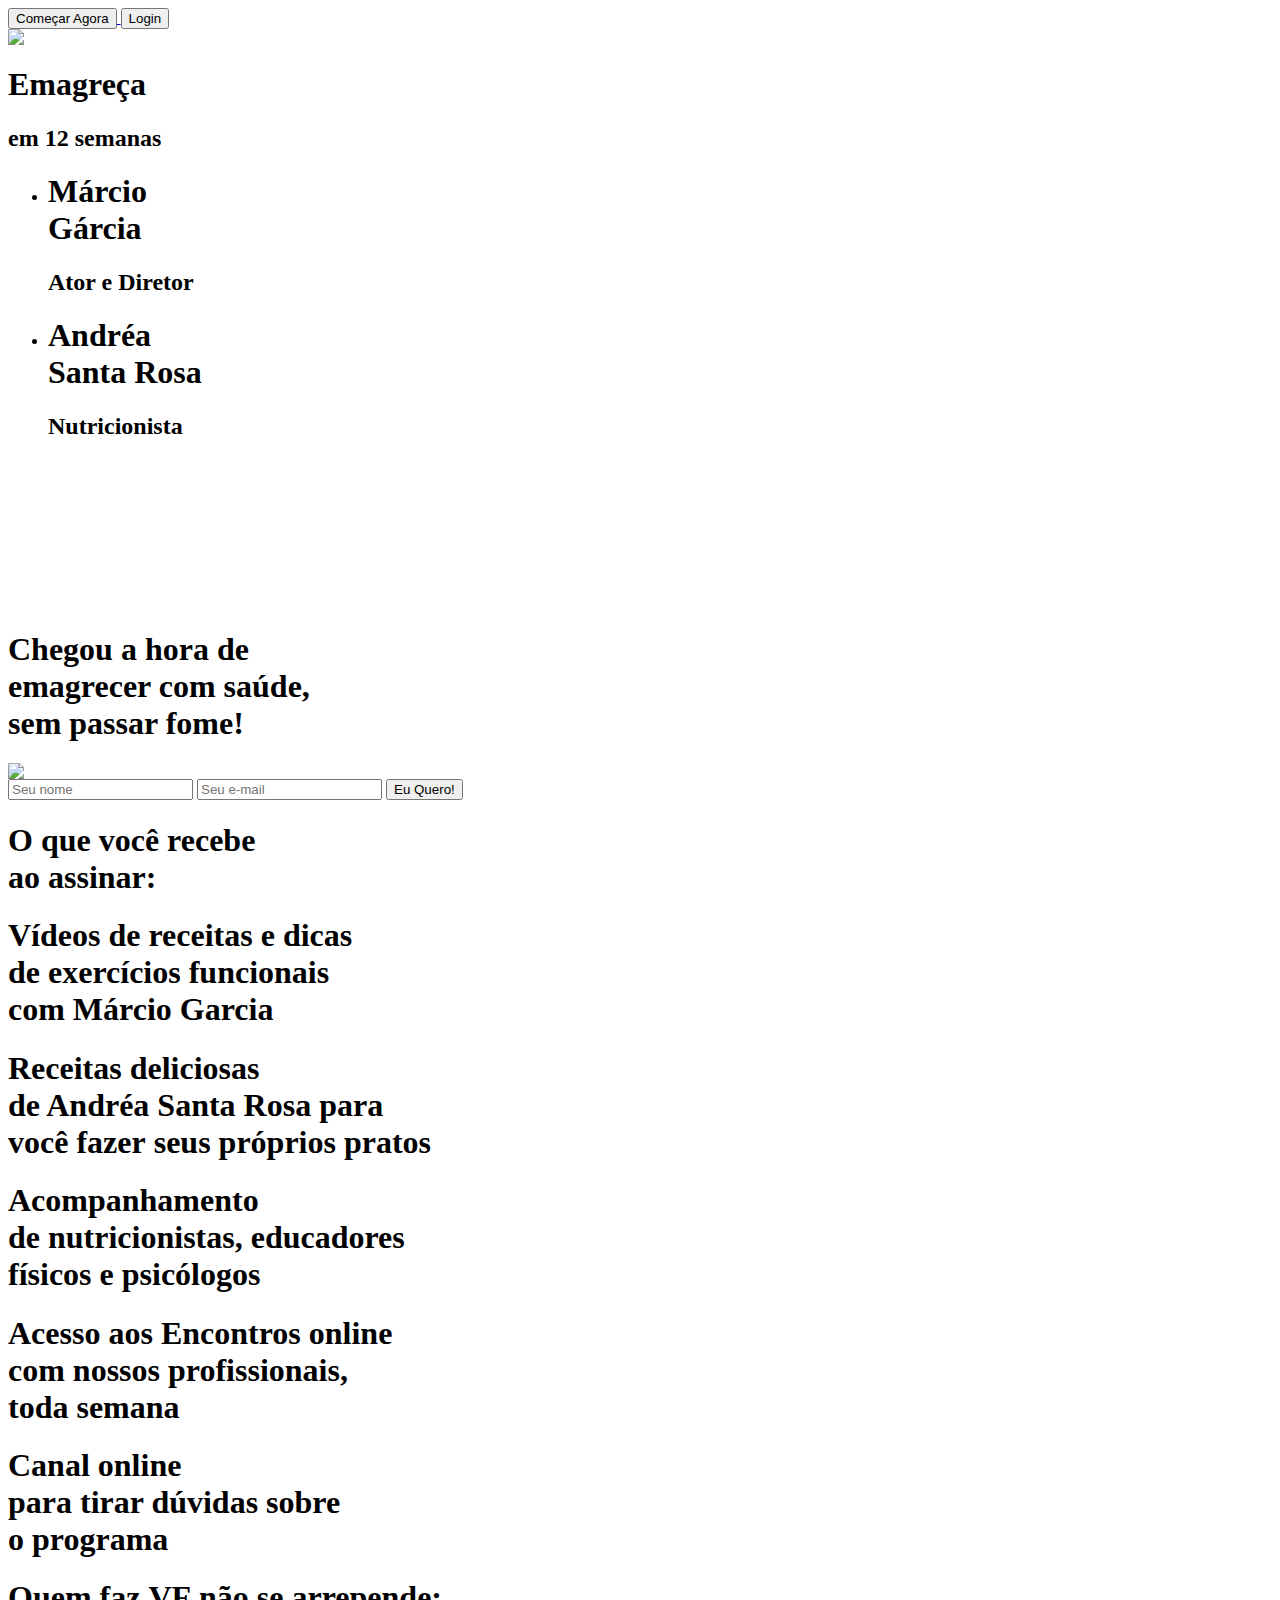
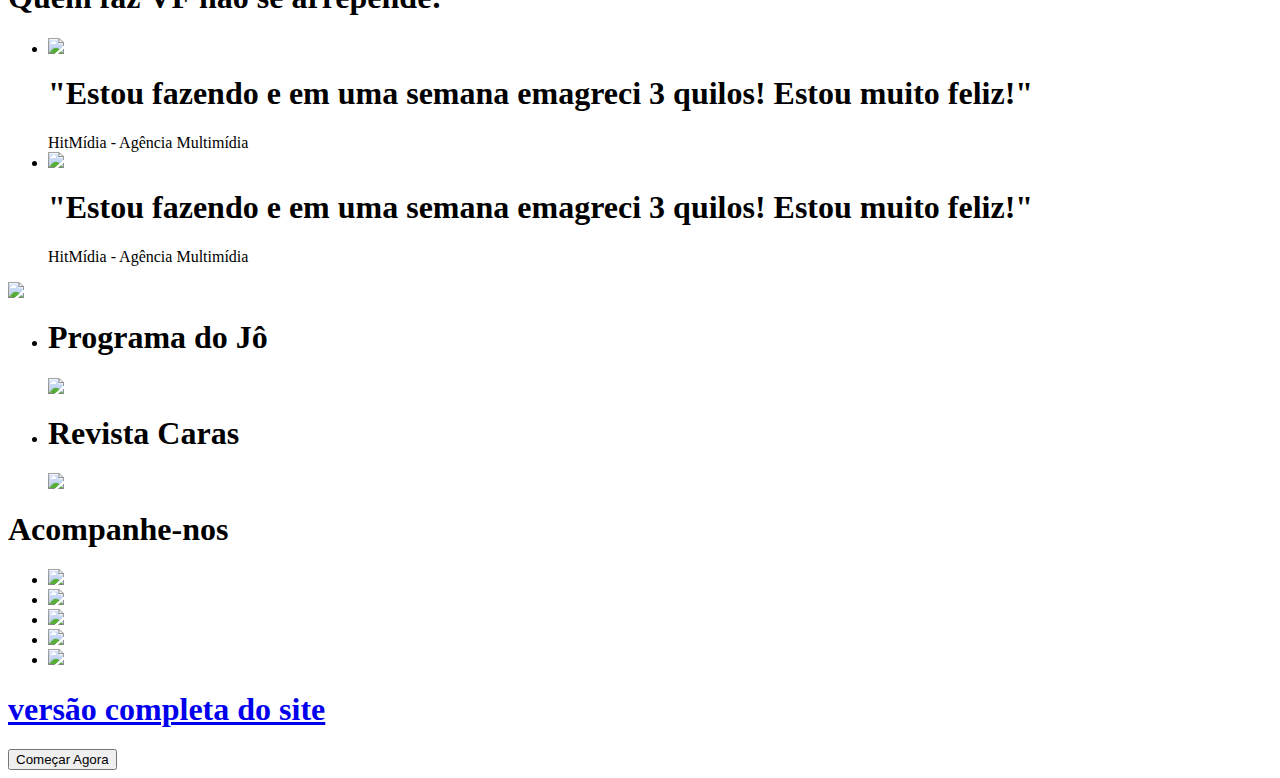
==== index.html @ 1681ebe7 "Add files via upload" ====
<html>
	
	<head>
		
		<!-- ===== start main infos ===== -->
			<title>Vida Funcional - Com Márcio Garcia & Andréa Santa Rosa</title>
			<meta lang="pt-BR" />
			<meta charset="utf-8" />
			<meta name="viewport" content="width=device-width, initial-scale=1.0">
		<!-- ===== end main infos ===== -->
		
		<!-- ===== start favicon ===== -->
			<link rel="shortcut icon" href="imgs/favicon.ico" type="image/x-icon">
			<link rel="icon" href="imgs/favicon.ico" type="image/x-icon">
		<!-- ===== end favicon ===== -->
		
		<!-- ===== start google font api ===== -->
			<link href='http://fonts.googleapis.com/css?family=Open+Sans:300,700,800,400,600' rel='stylesheet' type='text/css'>
		<!-- ===== end google font api ===== -->
		
		<!-- ===== start stylesheet's lib ===== -->
			<link rel="stylesheet" type="text/css" href="css/stylesheet.css" />
			<link rel="stylesheet" type="text/css" href="css/stylesheet-responsive.css" />
			
			<!-- ===== start bootstrap ===== -->
				<link rel="stylesheet" type="text/css" href="css/bs3/bootstrap.css" />
				<link rel="stylesheet" type="text/css" href="css/bs3/bootstrap-theme.css" />
			<!-- ===== end bootstrap ===== -->
			
			<!-- ===== start fancyBox ===== -->
				<link rel="stylesheet" type="text/css" href="css/fancyBox/jquery.fancybox.css" />
			<!-- ===== end fancyBox ===== -->
			
			<!-- ===== start owl-carousel ===== -->
				<link rel="stylesheet" type="text/css" href="css/owl-carousel/owl.carousel.css" />
				<link rel="stylesheet" type="text/css" href="css/owl-carousel/owl.theme.css" />
				<link rel="stylesheet" type="text/css" href="css/owl-carousel/owl.transitions.css" />
			<!-- ===== end owl-carousel ===== -->
		<!-- ===== end stylesheet's lib ===== -->
		
		<!-- ===== start fallback for css3 media queries ===== -->
			<!--[if lt IE 9]>
				<script src="js/css3-mediaqueries.min.js"></script>
			<![endif]-->
		<!-- ===== end fallback for css3 media queries ===== -->
		
	</head>
	
	<body>
		
		<div id="fb-root"></div>
		<script>
			(function(d, s, id) {
			var js, fjs = d.getElementsByTagName(s)[0];
			if (d.getElementById(id)) return;
			js = d.createElement(s); js.id = id;
			js.src = "//connect.facebook.net/pt_BR/sdk.js#xfbml=1&version=v2.0";
			fjs.parentNode.insertBefore(js, fjs);
			}(document, 'script', 'facebook-jssdk'));
		</script>
		
		<!-- ===== start wrapper ===== -->
			<div class="wrapper">
				<!-- ===== start container ===== -->
					<div class="container">
						
						<!-- ===== start index ===== -->
							<div class="index">
								
								<!-- ===== start header ===== -->
									<header>
										
										<section class="top">
											<a href="assine-agora.html" class="signup">
												<button class="btn-left float-L">Começar Agora</button>
											</a>
											
											<a href="login.html" class="login">
												<button class="btn-right float-R">Login</button>
											</a>
											<div class="clearfix"></div>
										</section>
										
										<section class="bottom">
											<a href="#" target="_blank" class="logo">
												<img src="imgs/logo.png" />
											</a>
											<div class="clearfix"></div>
										</section>
										
										<div class="clearfix"></div>
									</header>
								<!-- ===== end header ===== -->
									
									<!-- ==================== ==================== -->
									
								<!-- ===== start intro ===== -->
									<section id="intro">
										
										<div id="top">
											<header>
												<h1>Emagreça</h1>
												<h2>em <strong>12</strong> semanas</h2>
											</header>
											
											<ul id="btns">
												<li id="btn-left">
													<h1>Márcio <br /> Gárcia</h1>
													<h2>Ator e Diretor</h2>
												</li>
												
												<li id="btn-right">
													<h1>Andréa <br /> Santa Rosa</h1>
													<h2>Nutricionista</h2>
												</li>
											</ul>
											<div class="clearfix"></div>
										</div>
										
										<div class="video-wrapper">
											<div class="clearfix"></div>
										</div>
										
										<div id="video">
											<div class='embed-container'>
												<iframe src='http://www.youtube.com/embed/w8YDofO5ee0' frameborder='0' allowfullscreen></iframe>
											</div>
											
											<!-- =====
												<iframe width="591px" height="329px" src="//www.youtube.com/embed/w8YDofO5ee0?&autoplay=0&showinfo=0&controls=0" frameborder="0" allowfullscreen></iframe>
											===== -->
											
											<h1>Chegou a hora de <br />
											<strong>emagrecer com saúde,</strong> <br />
											sem passar fome!</h1>
											<div class="clearfix"></div>
										</div>
										
										<div class="clearfix"></div>
									</section>
								<!-- ===== end intro ===== -->
									
									<!-- ==================== ==================== -->
									
								<!-- ===== start newsletter ===== -->
									<div id="newsletter-wrapper">
										<section id="newsletter">
											
											<div id="ebook">
												<img src="imgs/ebook-top-bg.png" />
												<div class="clearfix"></div>
											</div>
											
											<div id="signup">
												<form name="ebook" method="post" action="#">
													<input type="name" name="nome" id="a1" placeholder="Seu nome" required></input>
													<input type="email" name="email" id="a2" placeholder="Seu e-mail" required></input>
													
													<button type="send">Eu Quero!</button>
												</form>
												<div class="clearfix"></div>
											</div>
											
											<div class="clearfix"></div>
										</section>
										<div class="clearfix"></div>
									</div>
								<!-- ===== end newsletter ===== -->
									
									<!-- ==================== ==================== -->
									
								<!-- ===== start hints ===== -->
									<div id="hints-wrapper">
										<section id="hints">
											
											<header>
												<h1>
													O que você recebe <br />
													<strong>ao assinar:</strong>
												</h1>
												<div class="clearfix"></div>
											</header>
											
											<div id="tips-wrapper">
												<div id="tips">
													<h1>
														<strong>Vídeos de receitas e dicas</strong> <br />
														de exercícios funcionais <br />
														com Márcio Garcia
													</h1>
													<div class="clearfix"></div>
												</div>
												<div class="clearfix"></div>
											</div>
											
											<div id="food-wrapper">
												<div id="food">
													<h1>
														<strong>Receitas deliciosas</strong> <br />
														de Andréa Santa Rosa para <br />
														<strong>você fazer</strong> seus próprios pratos
													</h1>
													<div class="clearfix"></div>
												</div>
												<div class="clearfix"></div>
											</div>
											
											<div id="doctors-wrapper">
												<div id="doctors">
													<h1>
														<strong>Acompanhamento</strong> <br />
														de nutricionistas, educadores <br />
														físicos e psicólogos
													</h1>
													<div class="clearfix"></div>
												</div>
												<div class="clearfix"></div>
											</div>
											
											<div id="meetings-wrapper">
												<div id="meetings">
													<h1>
														<strong>Acesso aos Encontros online</strong> <br />
														com nossos profissionais, <br />
														toda semana
													</h1>
													<div class="clearfix"></div>
												</div>
												<div class="clearfix"></div>
											</div>
											
											<div id="channel-wrapper">
												<div id="channel">
													<h1>
														<strong>Canal online</strong> <br />
														para tirar dúvidas sobre <br />
														o programa
													</h1>
													<div class="clearfix"></div>
												</div>
												<div class="clearfix"></div>
											</div>
											
											<div id="footer-wrapper">
												<footer>
													<div class="clearfix"></div>
												</footer>
												<div class="clearfix"></div>
											</div>
											
											<div class="clearfix"></div>
										</section>
										<div class="clearfix"></div>
									</div>
								<!-- ===== end hints ===== -->
									
									<!-- ==================== ==================== -->
									
								<!-- ===== start media ===== -->
									<div id="testimonials-wrapper">
										<section id="testimonials">
											
											<div class="title">
												<h1>Quem faz <strong>VF</strong> não se arrepende:</h1>
												<div class="clearfix"></div>
											</div>
											
											<ul class="votes owl-carousel owl-theme">
												<li>
													<div class="thumb">
														<img src="imgs/testimonials-thumb-img-example.jpg" />
														<div class="clearfix"></div>
													</div>
													
													<div class="text">
														<h1>"Estou fazendo e em uma semana emagreci 3 quilos! Estou muito feliz!"</h1>
														<div class="clearfix"></div>
													</div>
													
													<div class="author">
														<span>HitMídia - Agência Multimídia</span>
														<div class="clearfix"></div>
													</div>
												</li>
												
												<li>
													<div class="thumb">
														<img src="imgs/testimonials-thumb-img-example.jpg" />
														<div class="clearfix"></div>
													</div>
													
													<div class="text">
														<h1>"Estou fazendo e em uma semana emagreci 3 quilos! Estou muito feliz!"</h1>
														<div class="clearfix"></div>
													</div>
													
													<div class="author">
														<span>HitMídia - Agência Multimídia</span>
														<div class="clearfix"></div>
													</div>
												</li>
											</ul>
											
											<div class="clearfix"></div>
										</section>
										<div class="clearfix"></div>
									</div>
								<!-- ===== end media ===== -->
									
									<!-- ==================== ==================== -->
									
								<!-- ===== start media ===== -->
									<div id="media-wrapper">
										<section id="media">
											
											<header>
												<img src="imgs/media-logo.png" />
												<div class="clearfix"></div>
											</header>
											
											<ul class="content">
												<li>
													<h1>
														Programa
														<strong>do Jô</strong>
													</h1>
													<img src="imgs/media-content-jo.png" />
												</li>
												
												<li>
													<h1>
														Revista
														<strong>Caras</strong>
													</h1>
													<img src="imgs/media-content-caras.png" />
												</li>
												<div class="clearfix"></div>
											</ul>
											
											<div class="clearfix"></div>
										</section>
										<div class="clearfix"></div>
									</div>
								<!-- ===== end media ===== -->
									
									<!-- ==================== ==================== -->
									
								<!-- ===== start social networks ===== -->
									<div id="social-wrapper">
										<section id="social">
											
											<header>
												<h1>Acompanhe-nos</h1>
												
												<ul>
													<li>
														<a href="#">
															<img src="imgs/social-networks-fb.png" />
														</a>
													</li>
													
													<li>
														<a href="#">
															<img src="imgs/social-networks-gplus.png" />
														</a>
													</li>
													
													<li>
														<a href="#">
															<img src="imgs/social-networks-inst.png" />
														</a>
													</li>
													
													<li>
														<a href="#">
															<img src="imgs/social-networks-tt.png" />
														</a>
													</li>
													
													<li>
														<a href="#">
															<img src="imgs/social-networks-yt.png" />
														</a>
													</li>
												</ul>
												<div class="clearfix"></div>
											</header>
											
											<div class="content">
												<div id="facebook-box-wrapper">
													<div id="facebook-box">
														<div class="fb-like-box" data-href="https://www.facebook.com/vidafuncionaloficial" data-width="496px" data-height="200px" data-colorscheme="light" data-show-faces="true" data-header="false" data-stream="false" data-show-border="false"></div>
													</div>
													<div class="clearfix"></div>
												</div>
												
												<h1>
													<a href="#">versão completa do site</a>
												</h1>
												<div class="clearfix"></div>
											</div>
											
											<div class="clearfix"></div>
										</section>
										<div class="clearfix"></div>
									</div>
								<!-- ===== end social networks ===== -->
									
									<!-- ==================== ==================== -->
									
								<!-- ===== start footer ===== -->
									<div class="footer-wrapper">
										<footer>
											<button href="assine-agora.html" class="signup">Começar Agora</button>
											<div class="clearfix"></div>
										</footer>
										<div class="clearfix"></div>
									</div>
								<!-- ===== end footer ===== -->
								
								<div class="clearfix"></div>
							</div>
						<!-- ===== end index ===== -->
						
						<div class="clearfix"></div>
					</div>
				<!-- ===== end container ===== -->
				<div class="clearfix"></div>
			</div>
		<!-- ===== end wrapper ===== -->
		
		<!-- ===== start javascript lib ===== -->
			
			<!-- ===== start jquery lib ===== -->
				<script type="text/javascript" src="js/jquery-1.11.1.min.js"></script>
			<!-- ===== end jquery lib ===== -->
			
			<!-- ===== start bootstrap ===== -->
				<script type="text/javascript" src="js/bs3/bootstrap.js"></script>
				<script type="text/javascript" src="js/bs3/npm.js"></script>
			<!-- ===== end bootstrap ===== -->
			
			<!-- ===== start fittext ===== -->
				<script type="text/javascript" src="js/jquery.fittext.js"></script>
				<script type="text/javascript" src="js/jquery.fitfont.js"></script>
			<!-- ===== end fittext ===== -->
			
			<!-- ===== start fancyBox ===== -->
				<script type="text/javascript" src="js/fancyBox/jquery.fancybox.pack.js"></script>
				<script type="text/javascript" src="js/fancyBox/jquery.fancybox.calling.js"></script>
			<!-- ===== end fancyBox ===== -->
			
			<!-- ===== start owl-carousel lib ===== -->
				<script type="text/javascript" src="js/owl-carousel/owl.carousel.js"></script>
				<script type="text/javascript" src="js/owl-carousel/owl.carousel.myconfig.js"></script>
			<!-- ===== end owl-carousel lib ===== -->
			
		<!-- ===== end javascript lib ===== -->
		
	</body>
	
</html>
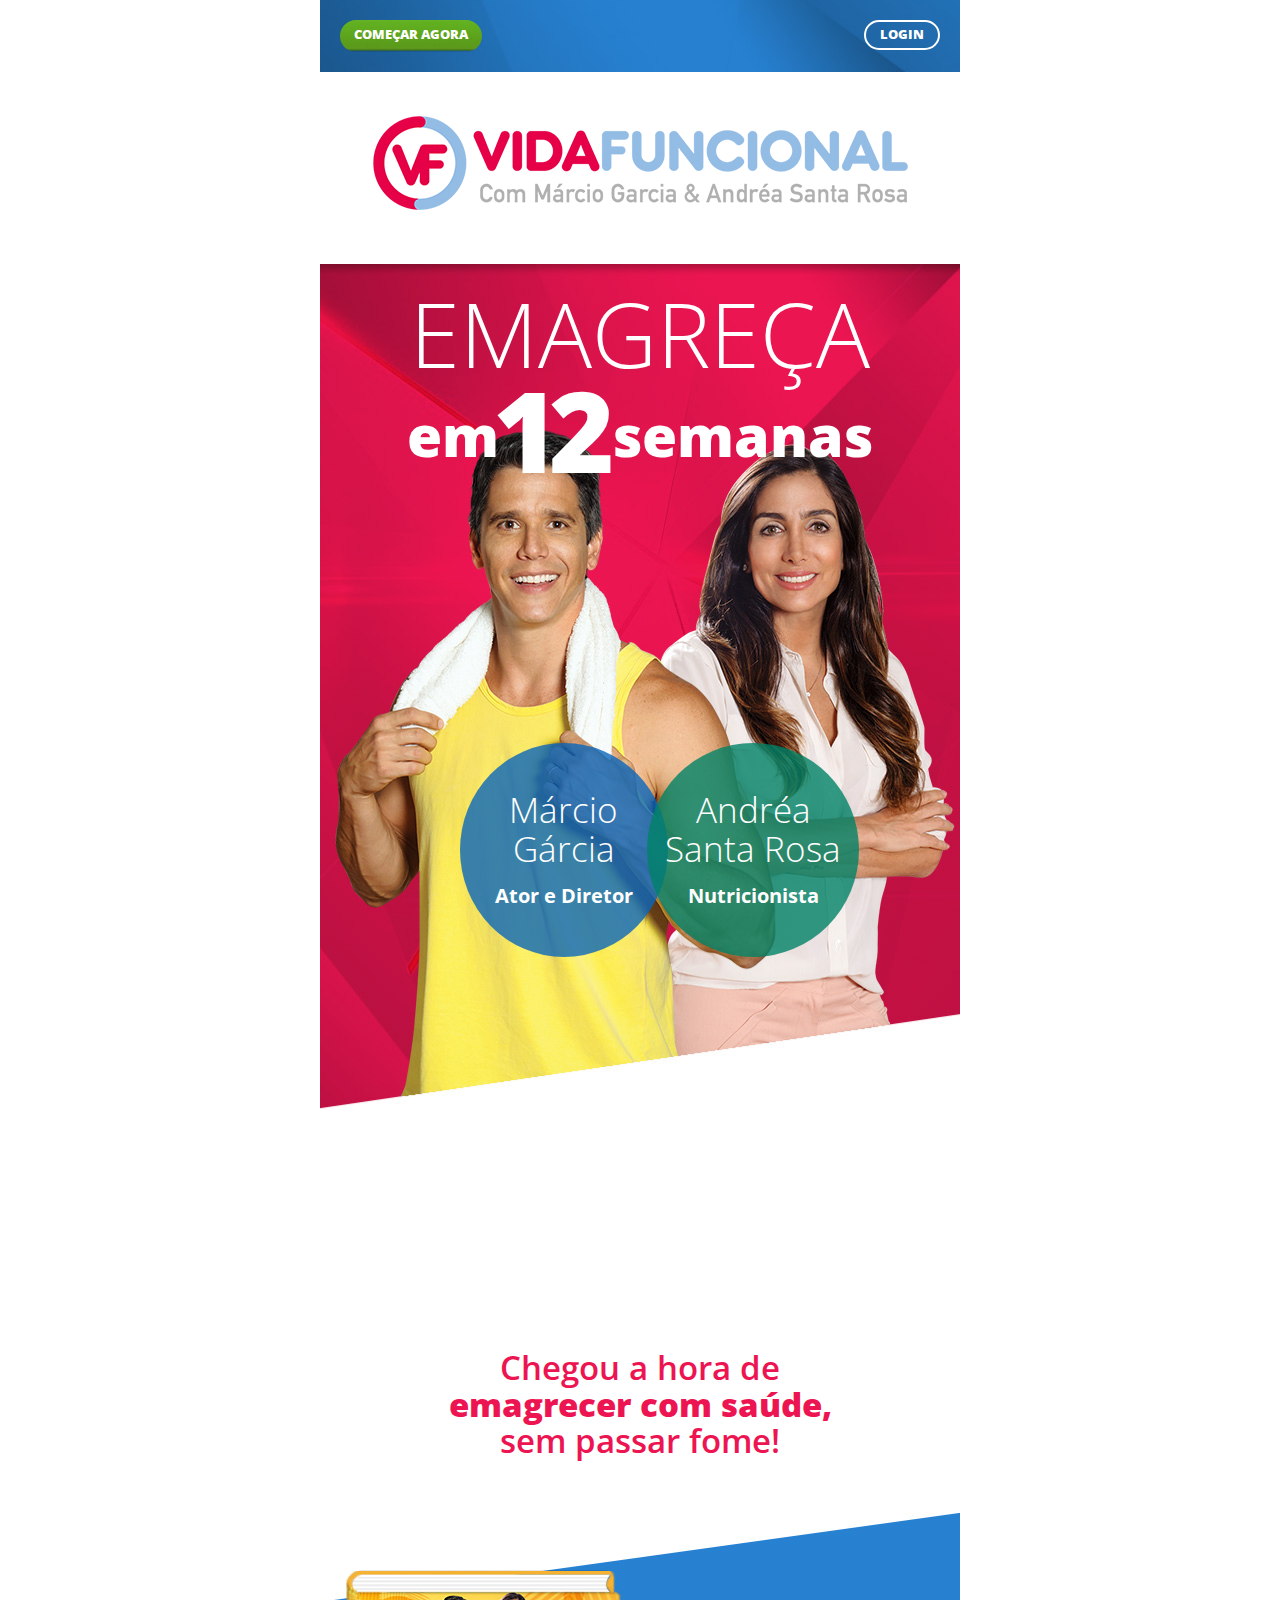
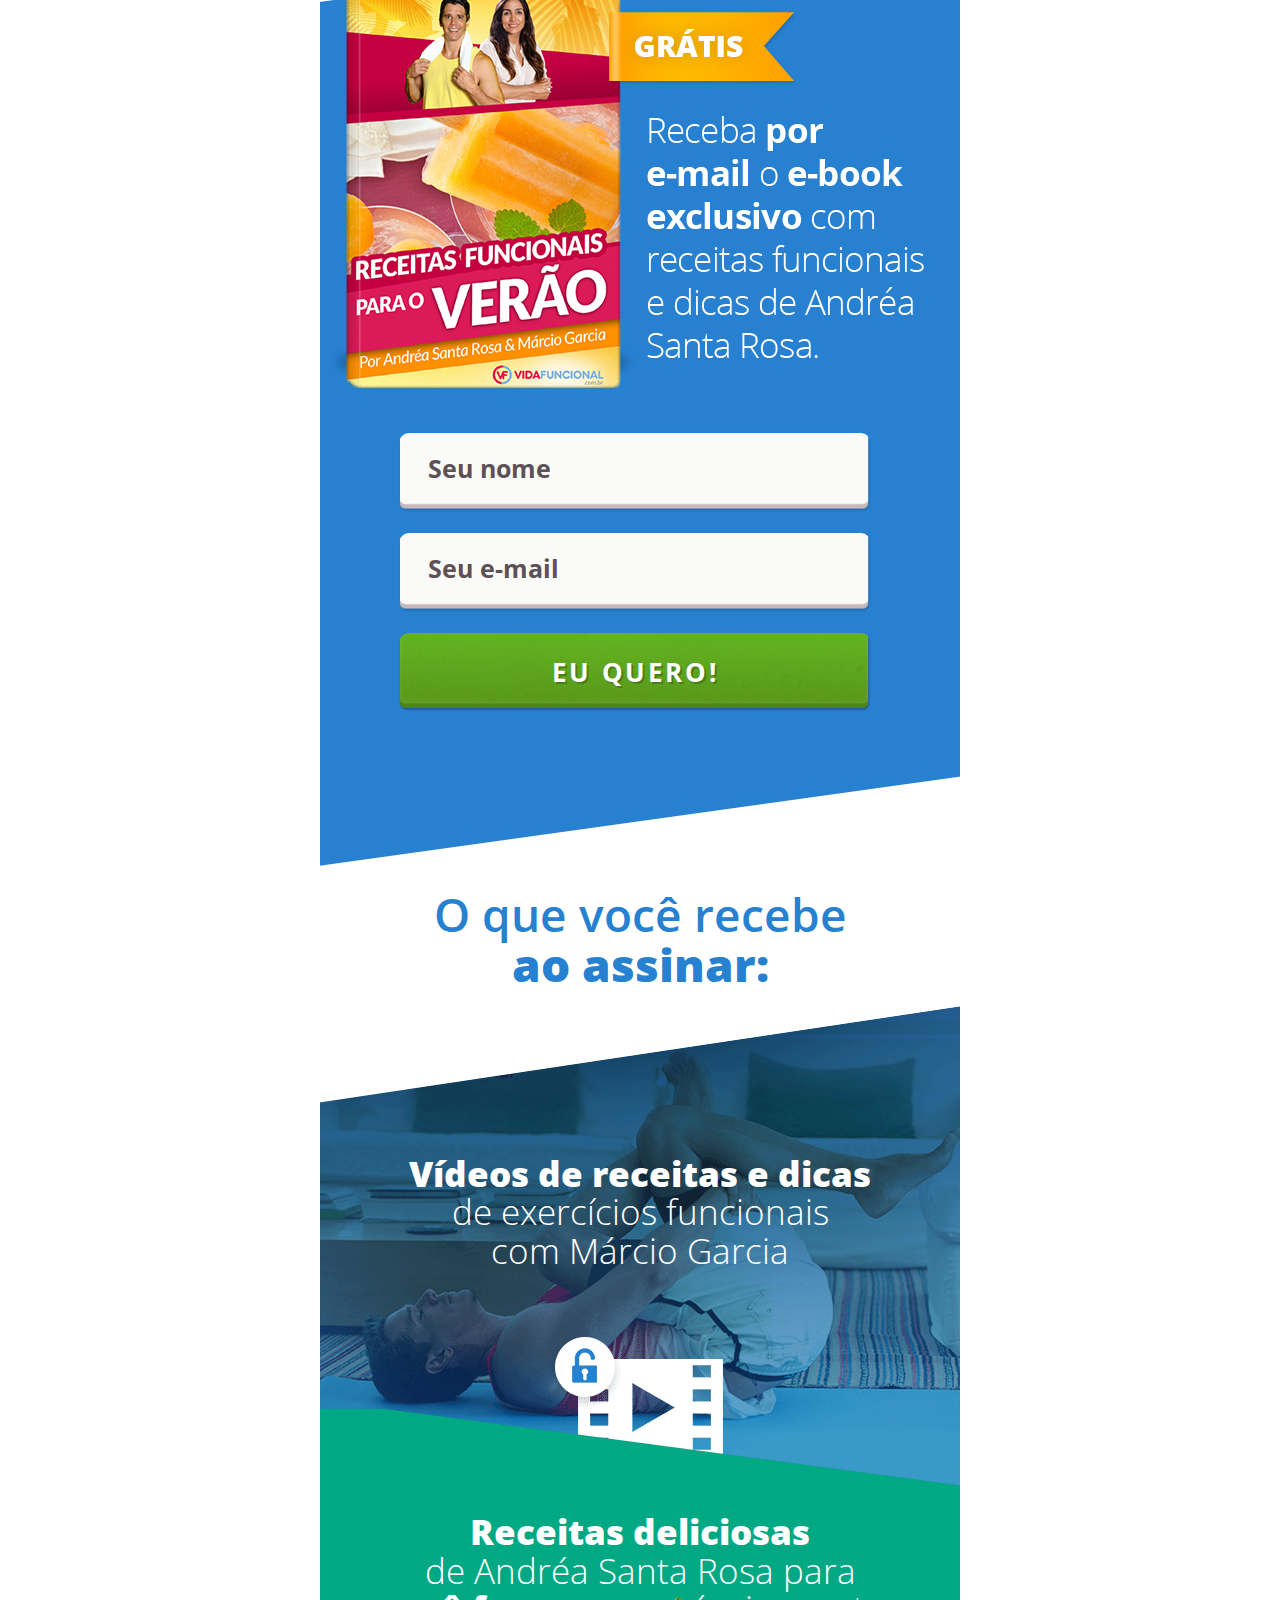
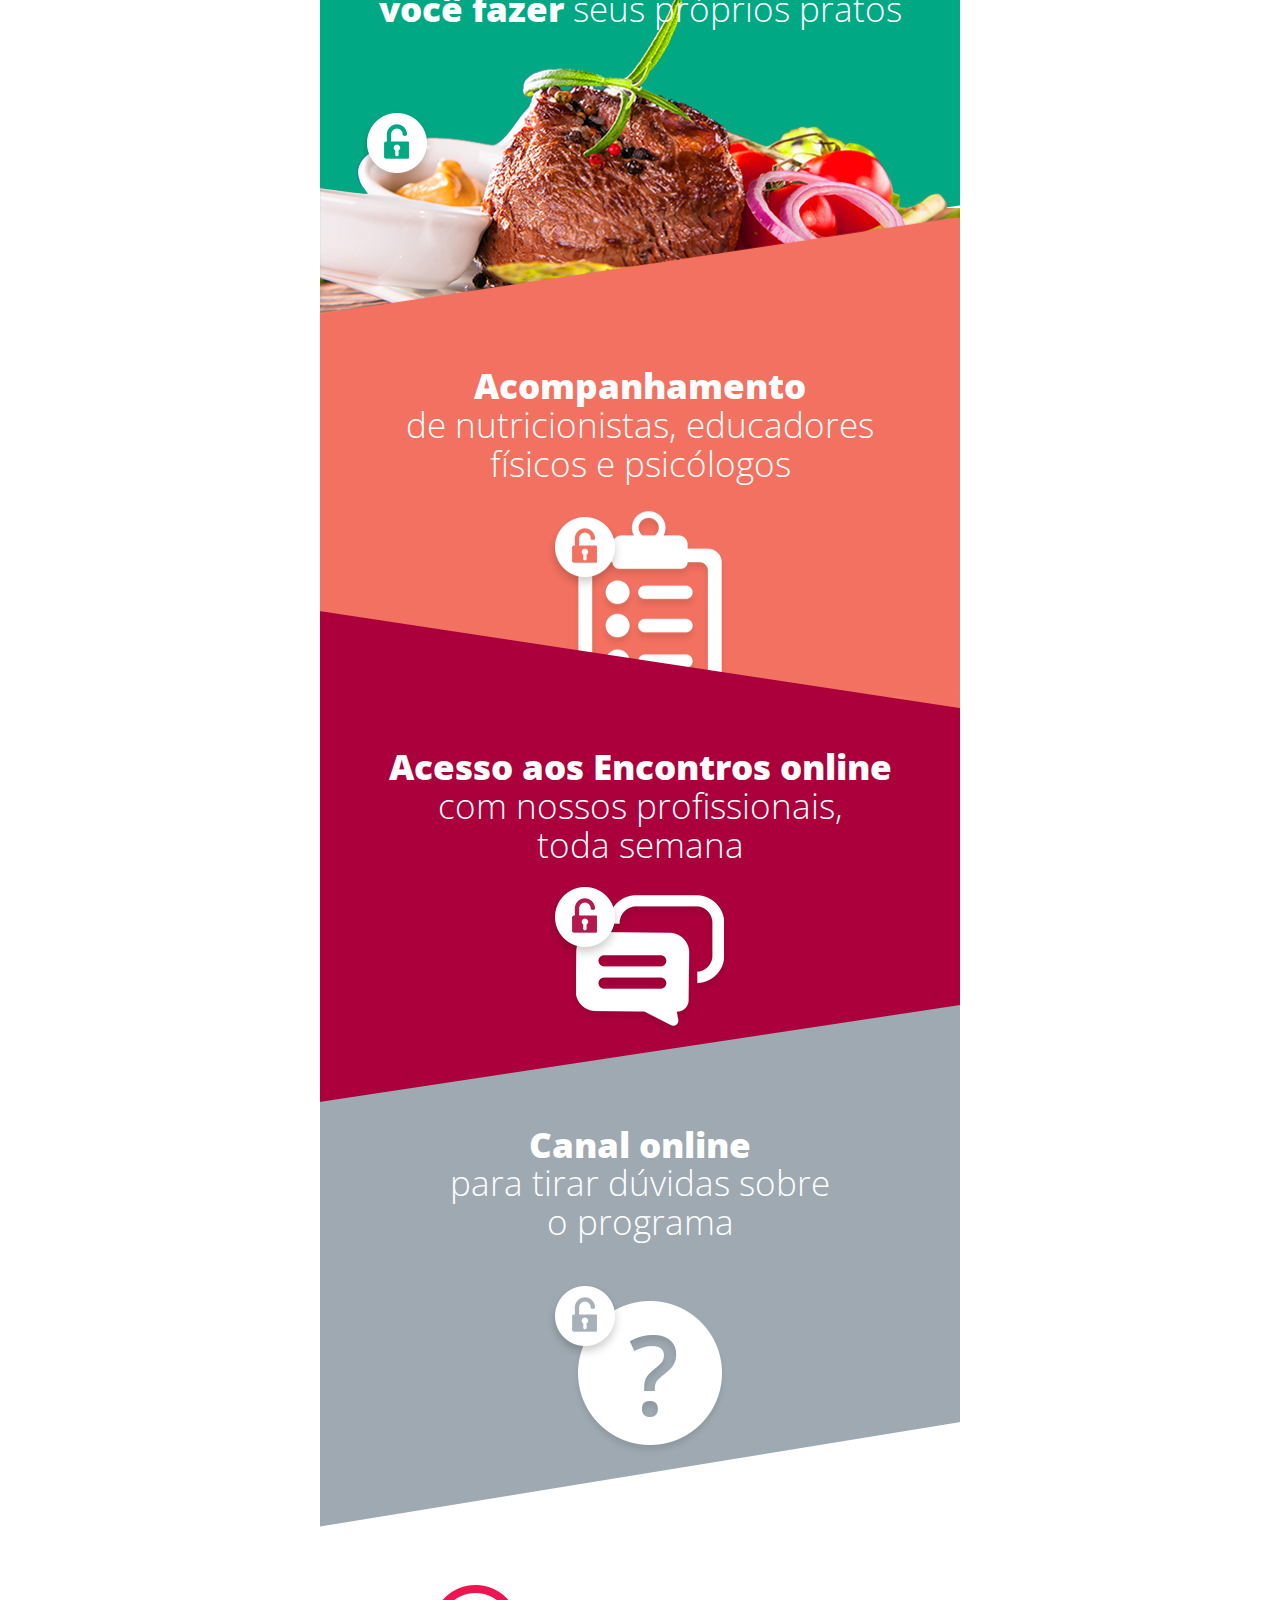
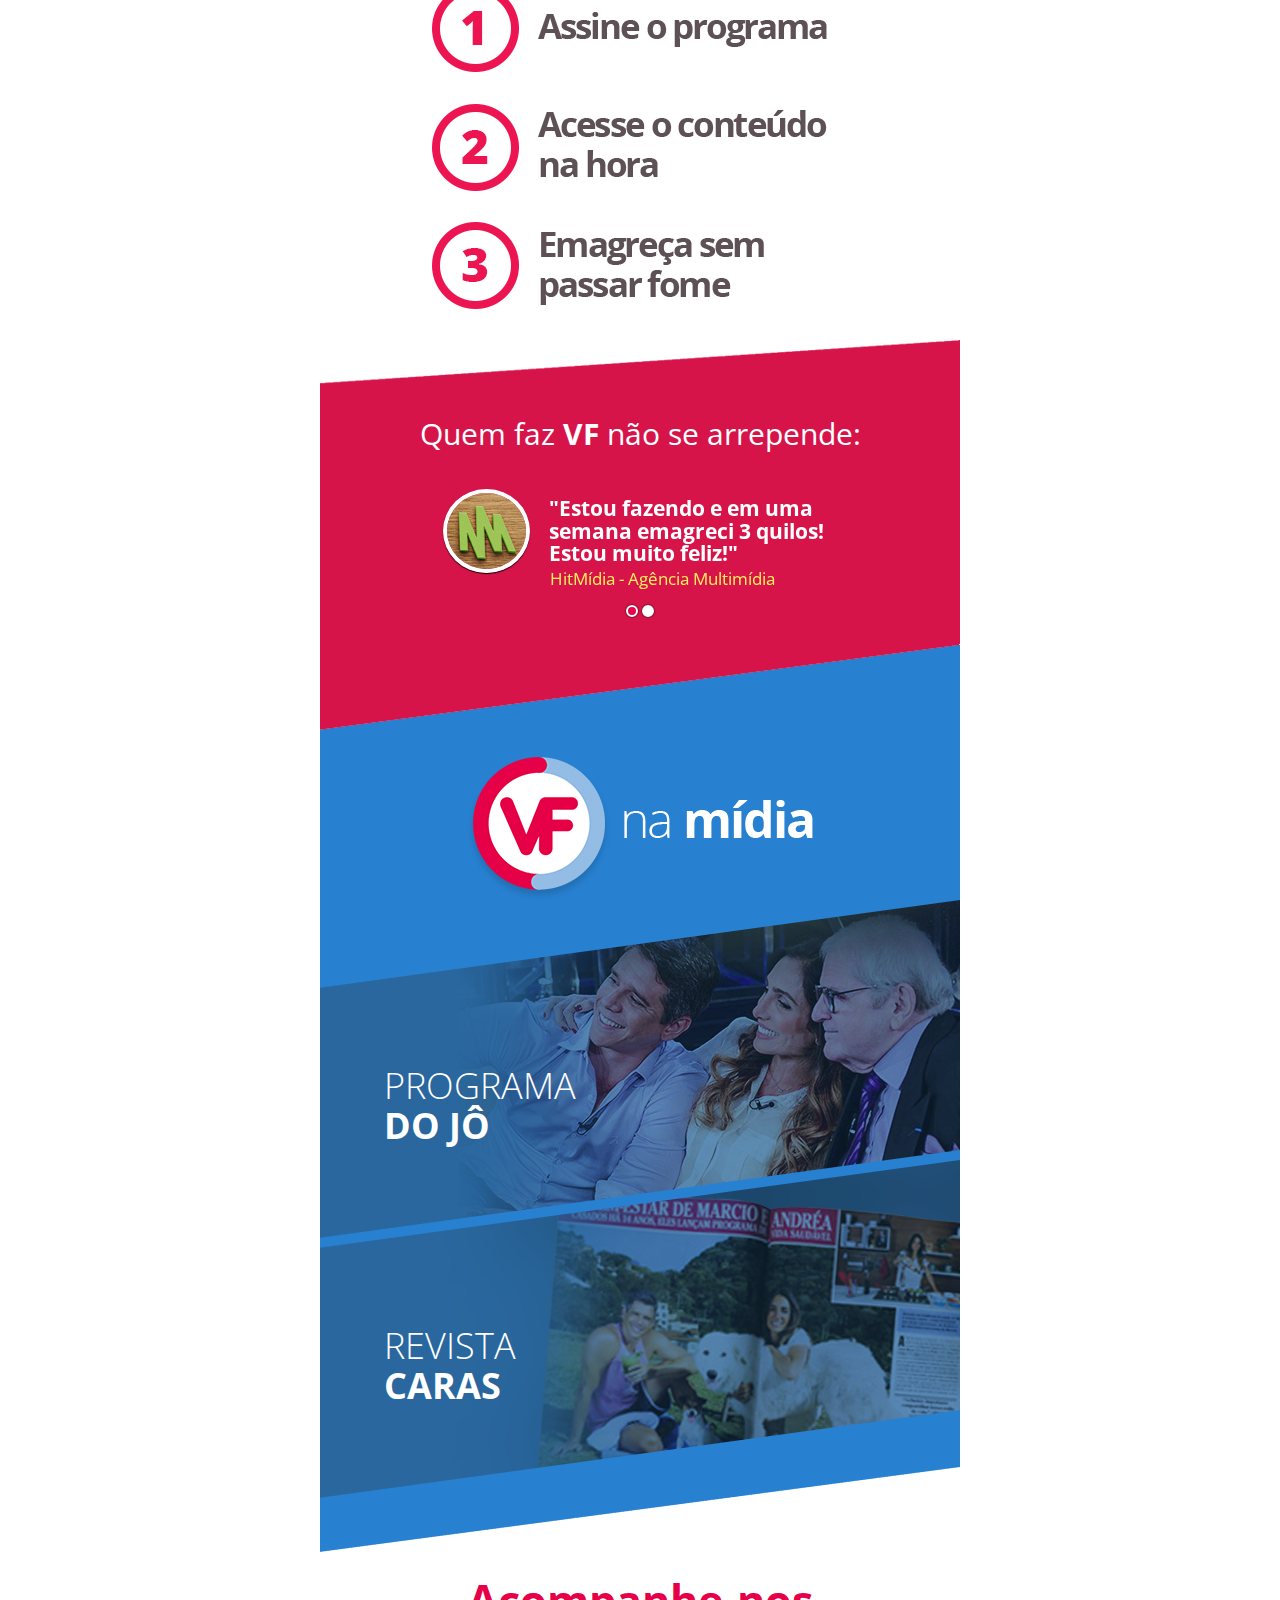
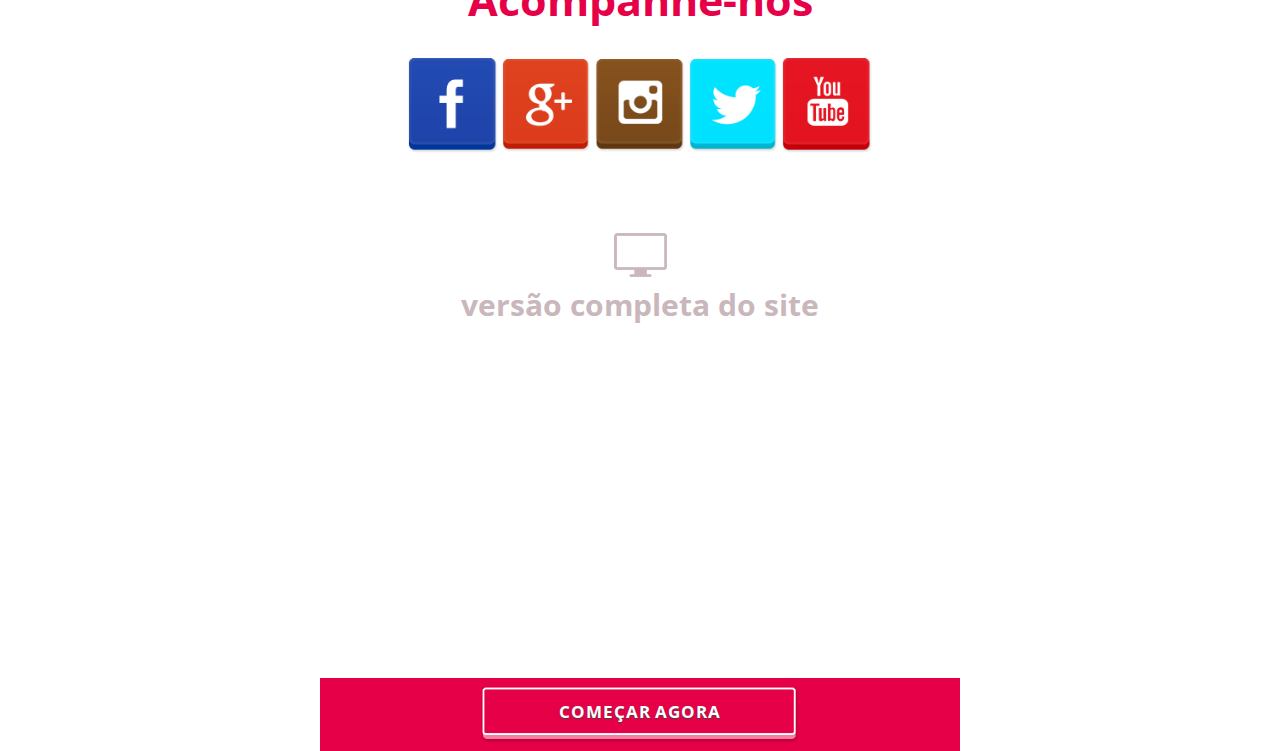
==== commit 1bf679a1: "index.html" ====
--- a/index.html
+++ b/index.html
@@ -15,7 +15,7 @@
 		<!-- ===== end favicon ===== -->
 		
 		<!-- ===== start google font api ===== -->
-			<link href='http://fonts.googleapis.com/css?family=Open+Sans:300,700,800,400,600' rel='stylesheet' type='text/css'>
+			<link href='https://fonts.googleapis.com/css?family=Open+Sans:300,700,800,400,600' rel='stylesheet' type='text/css'>
 		<!-- ===== end google font api ===== -->
 		
 		<!-- ===== start stylesheet's lib ===== -->
@@ -459,4 +459,4 @@
 		
 	</body>
 	
-</html>+</html>
--- a/css/stylesheet.css
+++ b/css/stylesheet.css
@@ -0,0 +1,1811 @@
+@charset "utf-8";
+	
+	/* ===== start reset css ===== */
+		html, body, div, span, applet, object, iframe, table, caption,
+		tbody, tfoot, thead, tr, th, td, del, dfn, em, font, img, ins,
+		kbd, q, s, samp, small, strike, strong, sub, sup, tt, var,
+		h1, h2, h3, h4, h5, h6, p, blockquote, pre, a, abbr,
+		acronym, address, big, cite, code, dl, dt, dd, ol, ul, li,
+		fieldset, form, label, legend {
+		vertical-align: baseline;
+		outline: 0;
+		padding: 0 !important;
+		margin: 0;
+		border: 0;
+		}
+		:focus {
+		outline: 0;
+		}
+		body {
+		background: white;
+		line-height: 1;
+		color: black;
+		}
+		table {
+		border-collapse: separate;
+		border-spacing: 0;
+		}
+		caption, th, td {
+		font-weight: normal;
+		text-align: left;
+		}
+		blockquote:before, blockquote:after, q:before, q:after {
+		content: "";
+		}
+		blockquote, q {
+		quotes: "" "";
+		}
+	/* ===== end reset css ===== */
+		
+		/* ==================== ==================== */
+		
+	/* ===== start all page's style's ===== */
+		html {
+			font-size: 14px;
+		}
+		
+		body {
+			overflow-x: hidden;
+		}
+		
+		* {
+			font-family: 'Open Sans', sans-serif;
+			line-height: 1.1em;
+			
+			box-sizing: border-box;	/* ===== opera/ie 8+ ===== */
+			-webkit-box-sizing: border-box;	/* =====chrome/safari, outros webkit ===== */
+			-moz-box-sizing: border-box;	/* ===== firefox e outros gecko ===== */
+			
+			transition: ease-in-out 0.3s;
+			-webkit-transition: ease-in-out 0.3s;
+			-moz-transition: ease-in-out 0.3s;
+			-ms-transition: ease-in-out 0.3s;
+			-o-transition: ease-in-out 0.3s;
+		}
+		
+		img,
+		embed,
+		object,
+		video,
+		iframe {
+			max-width: 100%;
+		}
+		
+		.wrapper {
+			width: 100%;
+		}
+		
+		.container {
+			max-width: 640px;
+			width: 100%;
+			margin: 0 auto;
+		}
+		
+		.index {
+			max-width: 640px;
+			width: 100%;
+			margin: 0 auto;
+		}
+		
+		.float-R {
+			float: right;
+		}
+		
+		.float-L {
+			float: left;
+		}
+		
+		.clearfix {
+			clear: both;
+		}
+		
+		.margin-B-5pc {
+			margin-bottom: 5%;
+		}
+		
+		.fancybox-wrap {
+			position: absolute !important;
+			top: 3% !important;
+			left: 6% !important;
+		}
+		
+		.fancybox-inner {
+			width: 100% !important;
+			height: 100% !important;
+			margin: 0 auto !important;
+		}
+		
+		.fancybox-close {
+			top: -14px !important;
+			right: -10px !important;
+		}
+	/* ===== end all page's style's ===== */
+		
+		/* ==================== ==================== */
+		
+	/* ===== start index ===== */
+		
+		.wrapper .container .index {
+			max-width: 640px;
+			width: 100%;
+			margin: 0 auto;
+			
+			overflow: hidden;
+		}
+		
+		/* ===== start header ===== */
+			.wrapper .container .index header {
+				max-width: 640px;
+				width: 100%;
+				margin: 0 auto;
+			}
+			
+			.wrapper .container .index header .top {
+				position: fixed;
+				z-index: 999;
+				top: 0;
+				
+				
+				max-width: 640px;
+				width: 100%;
+				
+				background: url('../imgs/header-top-bg.jpg') no-repeat center center;
+				background-size: cover;
+				
+				padding: 1.428571428571429em;	/* ===== padding: 20px; / 14px; ===== */
+			}
+			
+			.wrapper .container .index header .top button {
+				font-size: 0.9285714285714286em;	/* ===== font-size: 13px; / 14px; ===== */
+				font-weight: 800;
+				text-transform: uppercase;
+				text-align: center;
+				
+				background: none;
+				border: none;
+			}
+			
+			.wrapper .container .index header .top button.btn-left {
+				color: #FFFFFF;
+				background: url('../imgs/ebook-form-btn-bg.png') no-repeat center center;
+				background-size: cover;
+				border-radius: 50px;
+				
+				padding: .55em 1.05em 0.75em 1.1em;
+				
+				/* =====
+					color: #216eb2;
+					background: #fff;
+					border-radius: 50px;
+					
+					padding: .55em 1.05em .55em 1.1em;
+				===== */
+			}
+			
+			/* =====
+				.wrapper .container .index header .top button.btn-left:hover {
+					color: #fff;
+					background: #1d5b94;
+				}
+			===== */
+			
+			.wrapper .container .index header .top button.btn-right {
+				color: #fff;
+				background: none;
+				border: 2px solid #fff;
+				border-radius: 50px;
+				
+				padding: .4em 1.05em .4em 1.1em;	/* ===== adjusted by google chrome ===== */
+			}
+			
+			.wrapper .container .index header .top button.btn-right:hover {
+				color: #1d5b94;
+				background: #fff;
+			}
+			
+			.wrapper .container .index header .bottom {
+				position: relative;
+				
+				max-width: 640px;
+				height: 0;
+				overflow: hidden;
+				
+				text-align: center;
+				
+				margin: 8.314285714285714em 2.142857142857143em 3.214285714285714em 2.142857142857143em;	/* ===== margin: 44px 30px 45px 30px; / 14px; ===== */
+				padding-bottom: 16%;				
+			}
+			
+			.wrapper .container .index header .bottom .logo {
+				position: absolute;
+				right: 0;
+				left: 0;
+				
+				width: 100%;
+				height: 100%;
+			}
+		/* ===== end header ===== */
+			
+			/* ==================== ==================== */
+			
+		/* ===== start intro ===== */
+			.wrapper .container .index #intro {
+				position: relative;
+				
+				max-width: 640px;
+				width: 100%;
+				height: 0;
+				margin: 0 auto;
+				
+				margin-bottom: 28.57142857142857em;	/* ===== margin-bottom: 400px; / 14px; ===== */
+				padding-bottom: 132%;
+			}
+			
+			.wrapper .container .index #intro #top {
+				position: absolute;
+				
+				max-width: 640px;
+				width: 100%;
+				height: 100%;
+				margin: 0 auto;
+				overflow: hidden;
+				
+				background: url('../imgs/intro-top-bg.jpg') no-repeat center center;
+				background-size: 100%;
+				
+				text-align: center;
+			}
+			
+			.wrapper .container .index #intro #top header h1 {
+				font-size: 6.140714285714286em;	/* ===== font-size: 85.97px; / 14px; ===== */
+				font-weight: 300;
+				color: #fff;
+				text-transform: uppercase;
+			}
+			
+			.wrapper .container .index #intro #top header h2 {
+				position: relative;
+				top: -50px;
+				
+				font-size: 3.868571428571429em;	/* ===== font-size: 54.16px; / 14px; ===== */
+				font-weight: 800;
+				color: #fff;
+			}
+			
+			.wrapper .container .index #intro #top header h2 strong {
+				position: relative;
+				top: 16px;
+				
+				font-size: 1.953471196454948em;	/* ===== font-size: 105.8px; / 54.16px; ===== */
+				font-weight: 800;
+				letter-spacing: -10px;
+				
+				margin-left: -0.1890359168241966em;	/* ===== margin-left: -20px; / 105.8px; ===== */
+				margin-right: -0.0661625708884688em;	/* ===== margin-right: -7px; / 105.8px; ===== */
+			}
+			
+			.wrapper .container .index #intro #top ul#btns {
+				margin-top: 34%;
+				width: 110%;
+			}
+			
+			.wrapper .container .index #intro #top ul#btns li {
+				display: inline-block;
+				margin: 0 auto;
+				
+				color: #fff;
+				text-align: center;
+				
+				margin-left: -1.785714285714286em;	/* ===== margin-left: -25px; / 14px; ===== */
+			}
+			
+			.wrapper .container .index #intro #top ul#btns li#btn-left {
+				background: rgba(10, 103, 187, 0.8);
+				border-radius: 50%;
+				
+				padding: 3.428571428571429em 2.5em 3.571428571428571em 2.5em !important;	/* ===== padding: 48px 35px 50px 35px; / 14px; ===== */
+			}
+			
+			.wrapper .container .index #intro #top ul#btns li#btn-left h1 {
+				font-size: 2.5em;	/* ===== font-size: 35px; / 14px; ===== */
+				font-weight: 300;
+				
+				margin-top: 0;
+				margin-bottom: 0.4857142857142857em;	/* ===== margin-bottom: 17px; / 35px; ===== */
+			}
+			
+			.wrapper .container .index #intro #top ul#btns li#btn-left h2 {
+				font-size: 1.428571428571429em;	/* ===== font-size: 20px; / 14px; ===== */
+				font-weight: 700;
+				
+				margin-top: 0;
+				margin-bottom: 0;
+			}
+			
+			.wrapper .container .index #intro #top ul#btns li#btn-right {
+				background: rgba(0, 130, 102, 0.8);
+				border-radius: 50%;
+				
+				padding: 3.428571428571429em 1.3em 3.571428571428571em 1.3em !important;	/* ===== padding: 48px 18px 50px 18px; / 14px; ===== */
+			}
+			
+			.wrapper .container .index #intro #top ul#btns li#btn-right h1 {
+				font-size: 2.5em;	/* ===== font-size: 35px; / 14px; ===== */
+				font-weight: 300;
+				
+				margin-top: 0;
+				margin-bottom: 0.4857142857142857em;	/* ===== margin-bottom: 17px; / 35px; ===== */
+			}
+			
+			.wrapper .container .index #intro #top ul#btns li#btn-right h2 {
+				font-size: 1.428571428571429em;	/* ===== font-size: 20px; / 14px; ===== */
+				font-weight: 700;
+				
+				margin-top: 0;
+				margin-bottom: 0;
+			}
+			
+			.wrapper .container .index #intro .video-wrapper {
+				position: relative;
+				
+				max-width: 640px;
+				width: 100%;
+				height: 0;
+				margin: 0 auto;
+				
+				padding-bottom: 116% !important;
+			}
+			
+			.wrapper .container .index #intro #video {
+				max-width: 640px;
+				width: 100%;
+				width: 92.34375%;
+				margin: 0 auto;
+				
+				text-align: center;
+			}
+			
+			.wrapper .container .index #intro #video iframe {
+				margin-bottom: 3.071428571428571em;	/* ===== margin-bottom: 43px; / 14px; ===== */
+			}
+			
+			.wrapper .container .index #intro #video .embed-container {
+				position: relative;
+				
+				max-width: 100%;
+				width: 100%;
+				height: 0;
+				overflow: hidden;
+				
+				margin-bottom: 7%;	/* ===== adjusted by google chrome ===== */
+				padding-bottom: 51.25% !important;
+			}
+			
+			.wrapper .container .index #intro #video .embed-container iframe, .embed-container object, .embed-container embed {
+				position: absolute;
+				top: 0;
+				left: 0;
+				width: 100%;
+				height: 100%;
+			}
+			
+			.wrapper .container .index #intro #video h1 {
+				font-size: 2.5em;	/* ===== font-size: 35px; / 14px; ===== */
+				font-weight: 600;
+				color: #ec1552;
+				
+				margin-top: 0;
+			}
+			
+			.wrapper .container .index #intro #video h1 strong {
+				font-weight: 800;
+			}
+		/* ===== end intro ===== */
+			
+			/* ==================== ==================== */
+			
+		/* ===== start newsletter ===== */
+			.wrapper .container .index #newsletter-wrapper {
+				position: relative;
+				max-width: 640px;
+				width: 100%;
+				margin: 0 auto;
+				
+				padding-bottom: 150% !important;
+			}
+			
+			.wrapper .container .index #newsletter-wrapper #newsletter {
+				position: absolute;
+				
+				max-width: 640px;
+				width: 100%;
+				height: 100%;
+				margin: 0 auto;
+				
+				background: url('../imgs/ebook-bg.jpg') no-repeat center center;
+				background-size: 100%;
+				
+				padding: 0 1.428571428571429em 0 0.7142857142857143em;	/* ===== padding: 0 20px 0 10px; / 14px; ===== */
+			}
+			
+			.wrapper .container .index #newsletter-wrapper #newsletter #ebook {
+				max-width: 640px;
+				width: 100%;
+				margin: 0 auto;
+				
+				margin-top: 10%;
+				margin-bottom: 3.142857142857143em;	/* ===== margin-bottom: 44px; / 14px; ===== */
+			}
+			
+			.wrapper .container .index #newsletter #signup {
+				max-width: 640px;
+				width: 77.5%;	/* ===== width: 496px; / 640px * 100 ===== */
+				margin: 0 auto;
+				
+				text-align: center;
+			}
+			
+			.wrapper .container .index #newsletter #signup form {}
+			
+			.wrapper .container .index #newsletter #signup form input {
+				width: 100%;
+				
+				font-size: 1.785714285714286em;	/* ===== font-size: 25px; / 14px; ===== */
+				font-weight: 700;
+				color: #5d5155;
+				line-height: normal;
+				
+				background: url('../imgs/ebook-form-input-bg.png') no-repeat center;
+				background-size: cover;
+				border: none;
+				border-radius: 10px;
+				
+				margin-bottom: 0.84em;	/* ===== margin-bottom: 21px; / 25px; ===== */
+				padding: 0.8em 0 1.08em 1.2em;	/* ===== padding: 20px 0px 27px 30px; / 25px; ===== */
+			}
+			
+			.wrapper .container .index #newsletter #signup form input::-webkit-input-placeholder {
+				color: #5d5155;
+			}
+			
+			.wrapper .container .index #newsletter #signup form input::-moz-input-placeholder {
+				color: #5d5155;
+			}
+
+			.wrapper .container .index #newsletter #signup form input:-moz-input-placeholder {
+				color: #5d5155;
+			}
+
+			.wrapper .container .index #newsletter #signup form input::-ms-input-placeholder {
+				color: #5d5155;
+			}
+			
+			.wrapper .container .index #newsletter #signup form button {
+				width: 100%;
+				
+				font-size: 1.785714285714286em;	/* ===== font-size: 25px; / 14px; ===== */
+				font-weight: 700;
+				color: #fff;
+				letter-spacing: 0.10em;
+				line-height: normal;
+				text-transform: uppercase;
+				text-shadow: 2px 2px 0px #487e17;
+				
+				background: url('../imgs/ebook-form-btn-bg.png') no-repeat center;
+				background-size: cover;
+				border: none;
+				border-radius: 10px;
+				
+				padding: 0.8em 0 0.8em 0;	/* ===== padding: 20px 0px 20px 0px; / 25px; ===== */
+			}
+		/* ===== end newsletter ===== */
+			
+			/* ==================== ==================== */
+			
+		/* ===== start hints ===== */
+			.wrapper .container .index #hints-wrapper {}
+			
+			.wrapper .container .index #hints {
+				max-width: 640px;
+				width: 100%;
+				margin: 0 auto;
+			}
+			
+			.wrapper .container .index #hints header {
+				max-width: 640px;
+				width: 100%;
+				
+				text-align: center;
+			}
+			
+			.wrapper .container .index #hints header h1 {
+				font-size: 2.5em;	/* ===== font-size: 35px; / 14px; ===== */
+				font-weight: 600;
+				color: #2781d1;
+			}
+			
+			.wrapper .container .index #hints header h1 strong {
+				font-weight: 800;
+			}
+			
+			.wrapper .container .index #hints #tips-wrapper {
+				position: relative;
+				max-width: 640px;
+				width: 100%;
+				margin: 0 auto;
+				
+				padding-bottom: 80% !important;
+			}
+			
+			.wrapper .container .index #hints #tips-wrapper #tips {
+				position: absolute;
+				
+				max-width: 640px;
+				width: 100%;
+				height: 100%;
+				margin: 0 auto;
+				
+				text-align: center;
+				
+				background: url('../imgs/hints-tips-bg.png') no-repeat center center;
+				background-size: 100%;
+				
+				padding-top: 21% !important;	/* ===== responsive technique with google chrome ===== */
+			}
+			
+			.wrapper .container .index #hints #tips-wrapper #tips h1 {
+				font-size: 35px;
+				font-weight: 300;
+				color: #fff;
+			}
+			
+			.wrapper .container .index #hints #tips-wrapper #tips h1 strong {
+				font-weight: 800;
+			}
+			
+			.wrapper .container .index #hints #food-wrapper {
+				position: relative;
+				max-width: 640px;
+				width: 100%;
+				margin: 0 auto;
+				
+				margin-top: -16%;	/* ===== responsive technique with google chrome ===== */
+				padding-bottom: 80% !important;		/* ===== responsive technique with google chrome ===== */
+			}
+			
+			.wrapper .container .index #hints #food-wrapper #food {
+				position: absolute;
+				
+				max-width: 640px;
+				width: 100%;
+				height: 100%;
+				margin: 0 auto;
+				
+				text-align: center;
+				
+				background: url('../imgs/hints-food-bg.png') no-repeat center center;
+				background-size: 100%;
+				
+				padding-top: 13% !important;	/* ===== responsive technique with google chrome ===== */
+			}
+			
+			.wrapper .container .index #hints #food-wrapper #food h1 {
+				font-size: 35px;
+				font-weight: 300;
+				color: #fff;
+			}
+			
+			.wrapper .container .index #hints #food-wrapper #food h1 strong {
+				font-weight: 800;
+			}
+			
+			.wrapper .container .index #hints #doctors-wrapper {
+				position: relative;
+				max-width: 640px;
+				width: 100%;
+				margin: 0 auto;
+				
+				margin-top: -16%;	/* ===== responsive technique with google chrome ===== */
+				padding-bottom: 89% !important;		/* ===== responsive technique with google chrome ===== */
+			}
+			
+			.wrapper .container .index #hints #doctors-wrapper #doctors {
+				position: absolute;
+				
+				max-width: 640px;
+				width: 100%;
+				height: 100%;
+				margin: 0 auto;
+				
+				text-align: center;
+				
+				background: url('../imgs/hints-doctors-bg.png') no-repeat center center;
+				background-size: 100%;
+				
+				padding-top: 20% !important;	/* ===== responsive technique with google chrome ===== */
+			}
+			
+			.wrapper .container .index #hints #doctors-wrapper #doctors h1 {
+				font-size: 35px;
+				font-weight: 300;
+				color: #fff;
+			}
+			
+			.wrapper .container .index #hints #doctors-wrapper #doctors h1 strong {
+				font-weight: 800;
+			}
+			
+			.wrapper .container .index #hints #meetings-wrapper {
+				position: relative;
+				max-width: 640px;
+				width: 100%;
+				margin: 0 auto;
+				
+				margin-top: -28%;	/* ===== responsive technique with google chrome ===== */
+				padding-bottom: 90% !important;		/* ===== responsive technique with google chrome ===== */
+			}
+			
+			.wrapper .container .index #hints #meetings-wrapper #meetings {
+				position: absolute;
+				
+				max-width: 640px;
+				width: 100%;
+				height: 100%;
+				margin: 0 auto;
+				
+				text-align: center;
+				
+				background: url('../imgs/hints-meetings-bg.png') no-repeat center center;
+				background-size: 100%;
+				
+				padding-top: 18.5% !important;	/* ===== responsive technique with google chrome ===== */
+			}
+			
+			.wrapper .container .index #hints #meetings-wrapper #meetings h1 {
+				font-size: 35px;
+				font-weight: 300;
+				color: #fff;
+			}
+			
+			.wrapper .container .index #hints #meetings-wrapper #meetings h1 strong {
+				font-weight: 800;
+			}
+			
+			.wrapper .container .index #hints #channel-wrapper {
+				position: relative;
+				max-width: 640px;
+				width: 100%;
+				margin: 0 auto;
+				
+				margin-top: -31%;	/* ===== responsive technique with google chrome ===== */
+				padding-bottom: 90% !important;		/* ===== responsive technique with google chrome ===== */
+			}
+			
+			.wrapper .container .index #hints #channel-wrapper #channel {
+				position: absolute;
+				
+				max-width: 640px;
+				width: 100%;
+				height: 100%;
+				margin: 0 auto;
+				
+				text-align: center;
+				
+				background: url('../imgs/hints-channel-bg.png') no-repeat center center;
+				background-size: 100%;
+				
+				padding-top: 18.5% !important;	/* ===== responsive technique with google chrome ===== */
+			}
+			
+			.wrapper .container .index #hints #channel-wrapper #channel h1 {
+				font-size: 35px;
+				font-weight: 300;
+				color: #fff;
+			}
+			
+			.wrapper .container .index #hints #channel-wrapper #channel h1 strong {
+				font-weight: 800;
+			}
+			
+			.wrapper .container .index #hints #footer-wrapper {
+				position: relative;
+				max-width: 640px;
+				width: 100%;
+				margin: 0 auto;
+				
+				margin-top: -22%;
+				padding-bottom: 96% !important;
+			}
+			
+			.wrapper .container .index #hints #footer-wrapper footer {
+				position: absolute;
+				
+				max-width: 640px;
+				width: 100%;
+				height: 100%;
+				margin: 0 auto;
+				
+				background: url('../imgs/hints-footer-bg.png') no-repeat center center;
+				background-size: 100%;
+			}
+		/* ===== end hints ===== */
+			
+			/* ==================== ==================== */
+			
+		/* ===== start media ===== */
+			.wrapper .container .index #media-wrapper {
+				position: relative;
+				max-width: 640px;
+				width: 100%;
+				margin: 0 auto;
+				
+				margin-top: -25%;
+				padding-bottom: 143% !important;
+			}
+			
+			.wrapper .container .index #media-wrapper #media {
+				position: absolute;
+				
+				max-width: 640px;
+				width: 100%;
+				height: 100%;
+				margin: 0 auto;
+				
+				background: url('../imgs/media-bg.png') no-repeat center center;
+				background-size: 100%;
+				
+				padding-top: 18%;
+			}
+			
+			.wrapper .container .index #media-wrapper #media header {
+				max-width: 640px;
+				width: 60%;
+				margin: 0 auto;
+				text-align: center;
+			}
+			
+			.wrapper .container .index #media-wrapper #media ul.content {}
+			
+			.wrapper .container .index #media-wrapper #media ul.content li {
+				position: relative;
+				
+				height: 32.5%;
+				
+				list-style-type: none;
+			}
+			
+			.wrapper .container .index #media-wrapper #media ul.content li h1 {
+				position: absolute;
+				z-index: 1;
+				
+				width: 180px;
+				
+				margin-top: 26%;
+				margin-left: 10%;
+
+				font-size: 35px;
+				font-weight: 300;
+				color: #fff;
+				
+				text-transform: uppercase;
+			}
+			
+			.wrapper .container .index #media-wrapper #media ul.content li h1 strong {
+				font-weight: 700;
+			}
+		/* ===== end media ===== */
+			
+			/* ==================== ==================== */
+			
+		/* ===== start testimonials ===== */
+			.wrapper .container .index #testimonials-wrapper {
+				position: relative;
+				
+				max-width: 640px;
+				width: 100%;
+				margin: 0 auto;
+				
+				margin-top: -15%;
+				padding-bottom: 72% !important;
+			}
+			
+			.wrapper .container .index #testimonials-wrapper #testimonials {
+				position: absolute;
+				
+				max-width: 640px;
+				width: 100%;
+				height: 100%;
+				margin: 0 auto;
+				
+				background: url('../imgs/testimonials-bg.png') no-repeat center center;
+				background-size: 100%;
+				
+				padding: 12% 5% 0px 5%;		/* ===== padding: 18% 31px 0px 31px; / adjusted by google chrome ===== */
+			}
+			
+			.wrapper .container .index #testimonials-wrapper #testimonials .title {
+				max-width: 100%;
+				width: 100%;
+				margin: 0 auto;
+				
+				text-align: center;
+				
+				margin-bottom: 5%;
+			}
+			
+			.wrapper .container .index #testimonials-wrapper #testimonials .title h1 {
+				font-size: 2.142857142857143em;		/* ===== font-size: 30px; / 14px; ===== */
+				font-weight: 400;
+				color: #fff;
+				
+				margin-top: 0;
+			}
+			
+			.wrapper .container .index #testimonials-wrapper #testimonials .title h1 strong {
+				font-weight: 700;
+			}
+			
+			.wrapper .container .index #testimonials-wrapper #testimonials ul.votes {
+				position: relative;
+				z-index: 10;
+				
+				max-width: 71.875%;	/* ===== max-width: 460px; / 640px; * 100 ===== */
+				width: 100%;
+				margin: 0 auto;
+			}
+			
+			.wrapper .container .index #testimonials-wrapper #testimonials ul.votes li {
+				float: left;
+				
+				width: 100%;
+				
+				margin-left: 10px;
+				
+				list-style-type: none;
+			}
+			
+			.wrapper .container .index #testimonials-wrapper #testimonials ul.votes li .thumb {
+				float: left;
+				
+				width: 21%;		/* ===== width: 87px; / adjusted by google chrome ===== */
+				height: 22%;	/* ===== height: 87px; / adjusted by google chrome ===== */
+				overflow: hidden;
+				
+				border: 4px solid #fff;		/* ===== border: 3px solid #ec014d; / 14px; ===== */
+				border-radius: 100%;
+				box-shadow: 0px 1px 1px #000;
+			}
+			
+			.wrapper .container .index #testimonials-wrapper #testimonials ul.votes li .text {
+				float: right;
+				
+				max-width: 74.34782608695652%;	/* ===== max-width: 342px; / 460px; * 100 ===== */
+				
+				margin-top: 2%;		/* ===== margin-top: 25px; / adjusted by google chrome ===== */
+			}
+			
+			.wrapper .container .index #testimonials-wrapper #testimonials ul.votes li .text h1 {
+				font-size: 1.285714285714286em;		/* ===== font-size: 18px; / 14px; ===== */
+				font-weight: 700;
+				color: #fff;
+				
+				margin: 0;
+			}
+			
+			.wrapper .container .index #testimonials-wrapper #testimonials ul.votes li .author {
+				float: left;
+				
+				max-width: 74.34782608695652%;	/* ===== max-width: 342px; / 460px; * 100 ===== */
+				height: 20px;
+				
+				margin: 0.3571428571428571em 0 0 4.8%;		/* ===== margin: 5px 0px 0px 107px; / adjusted by google chrome ===== */
+			}
+			
+			.wrapper .container .index #testimonials-wrapper #testimonials ul.votes li .author span {
+				font-size: 1.071428571428571em;	/* ===== font-size: 15px; / 14px; ===== */
+				font-weight: 400;
+				color: #FBEF5D;
+				
+				margin: 0;
+			}
+			
+			.wrapper .container .index #testimonials-wrapper #testimonials ul.votes .owl-controls .owl-page span {
+				opacity: 1;
+				
+				background: #fff;
+				
+				border: 2px solid #fff;
+				
+				box-shadow: 0px 0px 2px #000;
+				
+				margin: 5 2px;
+			}
+			
+			.wrapper .container .index #testimonials-wrapper #testimonials ul.votes .owl-controls .owl-page.active span {
+				background: #ec014d;
+			}
+		/* ===== end testimonials ===== */
+			
+			/* ==================== ==================== */
+			
+		/* ===== start social networks ===== */
+			.wrapper .container .index #social-wrapper {
+				height: 78%;
+			}
+			
+			.wrapper .container .index #social-wrapper #social {
+				max-width: 640px;
+				width: 100%;
+				margin: 0 auto;
+			}
+			
+			.wrapper .container .index #social-wrapper #social header {
+				max-width: 640px;
+				width: 100%;
+				margin: 0 auto;
+				
+				text-align: center;
+				
+				margin-bottom: 5rem !important;	/* ===== margin-bottom: 80px !important; / 16px ===== */
+			}
+			
+			.wrapper .container .index #social-wrapper #social header h1 {
+				font-size: 2.5em;	/* ===== font-size: 35px; / 14px; ===== */
+				font-weight: 700;
+				color: #e50048;
+				
+				margin-bottom: 0.8285714285714286em;	/* ===== margin-bottom: 29px; / 14px; ===== */
+			}
+			
+			.wrapper .container .index #social-wrapper #social header ul {}
+			
+			.wrapper .container .index #social-wrapper #social header ul li {
+				display: inline-block;
+				
+				width: 14%;
+				
+				list-style-type: none;
+			}
+			
+			.wrapper .container .index #social-wrapper #social header ul li:first-child {
+				margin-left: 0;
+			}
+			
+			.wrapper .container .index #social-wrapper #social header ul li {
+				list-style-type: none;
+			}
+			
+			.wrapper .container .index #social-wrapper #social .content {
+				text-align: center;
+				
+				padding: 0 1.428571428571429em 0 1.428571428571429em !important;	/* ===== padding: 0 20px 0 20px; ===== */
+			}
+			
+			.wrapper .container .index #social-wrapper #social .content #facebook-box {
+				width: 80%;
+				margin: 0 auto;
+				margin-bottom: 5rem !important;	/* ===== margin-bottom: 80px !important; / 16px ===== */
+			}
+			
+			.wrapper .container .index #social-wrapper #social .content #facebook-box #fb-root {
+				display: none;
+			}
+			
+			.wrapper .container .index #social-wrapper #social .content #facebook-box  .fb_iframe_widget, .fb_iframe_widget span, .fb_iframe_widget span iframe[style] {
+				width: 100% !important;
+			}
+			
+			.wrapper .container .index #social-wrapper #social .content h1 {
+				font-size: 25px;
+				font-weight: 700;
+				color: #c9b7bc;
+				
+				background: url('../imgs/social-networks-content-h1-bg.png') no-repeat top center;
+				
+				padding-top: 55px !important;
+			}
+			
+			.wrapper .container .index #social-wrapper #social .content h1 a {
+				color: #c9b7bc;
+				text-decoration: none;
+			}
+		/* ===== end social networks ===== */
+			
+			/* ==================== ==================== */
+			
+		/* ===== start footer ===== */
+			/*.wrapper .container .index .footer-wrapper {
+				position: relative;
+				
+				max-width: 640px;
+				width: 100%;
+				margin: 0 auto;
+				
+				padding-bottom: 36% !important;
+			}*/
+			
+			.wrapper .container .index .footer-wrapper footer {
+				z-index: 100;
+				
+				max-width: 640px;
+				width: 100%;
+				margin: 0 auto;
+				
+				background: url('../imgs/footer-bg.jpg') no-repeat center center;
+				background-size: 100%;
+				
+				text-align: center;
+				padding-top: 0%;
+			}
+			
+			.wrapper .container .index .footer-wrapper footer button {
+				width: 50%;	/* ===== adjusted by google chrome ===== */
+				
+				font-size: 30px;
+				font-weight: 700;
+				color: #fff;
+				text-transform: uppercase;
+				text-shadow: 0px 1px 1px #444444;
+				letter-spacing: 0.05em;
+				
+				background: url('../imgs/footer-btn-bg.png') no-repeat center center;
+				background-size: 100%;
+				
+				border: none;
+				
+				padding: 4% 10% 5% 10%;
+			}
+		/* ===== end footer ===== */	
+		
+	/* ===== end index ===== */
+		
+		/* ==================== ==================== */
+		
+	/* ===== start sign-up ===== */
+		
+		.wrapper .container .signup {
+			max-width: 591px;
+			width: 100%;
+			margin: 0 auto;
+		}
+				
+		/* ===== start header ===== */
+			.wrapper .container .signup header {				
+				max-width: 591px;
+				width: 100%;
+				margin: 0 auto;
+				
+				margin-top: 2.071428571428571em;	/* ===== margin-top: 29px; / 14px; ===== */
+				margin-bottom: 7%;	/* ===== adjusted by google chrome ===== */
+			}
+			
+			.wrapper .container .signup header .logo {
+				position: relative;
+				z-index: 1;
+				
+				width: 50%;	/* ===== adjusted by google chrome with technique ===== */
+				
+				margin-left: 5.5%;	/* ===== adjusted by google chrome with technique ===== */
+			}
+			
+			.wrapper .container .signup header .info-wrapper {
+				position: relative;
+				
+				max-width: 591px;
+				width: 100%;
+				margin: 0 auto;
+				
+				margin-top: -28%;	/* ===== adjusted by google chrome with technique ===== */
+				padding-bottom: 70% !important;	/* ===== adjusted by google chrome with technique ===== */
+			}
+			
+			.wrapper .container .signup header .info {
+				position: absolute;
+				
+				max-width: 591px;
+				width: 100%;
+				height: 100%;
+				margin: 0 auto;
+				
+				text-align: center;
+				
+				background: url('../imgs/signup-header-info-bg.jpg') no-repeat center center;
+				background-size: 100%;
+			}
+		/* ===== end header ===== */
+			
+			/* ==================== ==================== */
+			
+		/* ===== start form ===== */
+			.wrapper .container .signup form {				
+				max-width: 591px;
+				width: 83.92554991539763%;	/* ===== width: 496px; / 591px; * 100 ===== */
+				margin: 0 auto;
+			}
+			
+			.wrapper .container .signup form header {
+				text-align: center;
+				
+				margin: 0;
+				margin-bottom: 9%;	/* ===== adjusted by google chrome ===== */
+			}
+			
+			.wrapper .container .signup form header h1 {
+				font-size: 2.5em;	/* ===== font-size: 35px; / 14px; ===== */
+				font-weight: 400;
+				color: #e50048;
+			}
+			
+			.wrapper .container .signup form input {
+				width: 100%;
+				
+				font-size: 1.785714285714286em;	/* ===== font-size: 25px; / 14px; ===== */
+				font-weight: 700;
+				color: #5d5155;
+				line-height: normal;
+				
+				background: url('../imgs/signup-form-input-bg.png') no-repeat;
+				background-size: 100%;
+				
+				border: none;
+				border-radius: 10px;
+				
+				margin-bottom: 5%;	/* ===== adjusted by google chrome ===== */
+				padding: 4% 0 6% 6%;	/* ===== padding: 20px 0 30px 30px; / adjusted by google chrome ===== */
+			}
+			
+			.wrapper .container .signup form input::-webkit-input-placeholder {
+				color: #5d5155;
+			}
+
+			.wrapper .container .signup form input::-moz-input-placeholder {
+				color: #5d5155;
+			}
+
+			.wrapper .container .signup form input:-moz-input-placeholder {
+				color: #5d5155;
+			}
+
+			.wrapper .container .signup form input::-ms-input-placeholder {
+				color: #5d5155;
+			}
+			
+			.wrapper .container .signup form p {
+				font-size: 1.428571428571429em;	/* ===== font-size: 20px; / 14px; ===== */
+				font-weight: 400;
+				color: #5d5155;
+				text-align: center;
+			}
+			
+			.wrapper .container .signup form p strong {
+				font-weight: 600;
+			}
+			
+			.wrapper .container .signup form .day {
+				width: 45%;
+				background-size: cover;
+			}
+			
+			.wrapper .container .signup form label {
+				cursor: auto;
+				
+				width: 100%;
+				
+				font-size: 25px;
+				font-weight: 400;
+				color: #5d5155;
+				
+				margin-bottom: 4%;	/* ===== adjusted by google chrome ===== */
+			}
+			
+			.wrapper .container .signup form button {
+				width: 100%;
+				
+				font-size: 2.142857142857143em;	/* ===== font-size: 30px; / 14px; ===== */
+				font-weight: 700;
+				color: #fff;
+				line-height: normal;
+				text-transform: uppercase;
+				text-shadow: 2px 2px 0px #487e17;
+				
+				background: url('../imgs/ebook-form-btn-bg.png') no-repeat;
+				background-size: 100%;
+				
+				border: none;
+				border-radius: 10px;
+				
+				margin-bottom: 5%;	/* ===== adjusted by google chrome ===== */
+				padding: 3% 0 5% 4%;	/* ===== adjusted by google chrome ===== */
+			}
+			
+			.wrapper .container .signup form img {
+				margin-bottom: 3%;	/* ===== adjusted by google chrome ===== */
+			}
+		/* ===== end form ===== */
+			
+			/* ==================== ==================== */
+			
+		/* ===== start footer ===== */
+			.wrapper .container .signup .footer-wrapper {
+				position: relative;
+				max-width: 591px;
+				width: 100%;
+				margin: 0 auto;
+				
+				margin-top: 7%;	/* ===== margin-top: 41px; / adjusted by google chrome ===== */
+				padding-bottom: 32% !important;	/* ===== adjusted by google chrome with responsive technique ===== */
+			}
+			
+			.wrapper .container .signup .footer-wrapper footer {
+				position: absolute;
+				max-width: 591px;
+				width: 100%;
+				height: 100%;
+				margin: 0 auto;
+				
+				text-align: center;
+				
+				background: url('../imgs/signup-footer-bg.jpg') no-repeat center center;
+				background-size: 100%;
+				
+				padding: 6.7% 0 6.7% 0;	/* ===== padding: 41px 0px 41px 0px; / adjusted by google chrome ===== */
+			}
+			
+			.wrapper .container .signup .footer-wrapper footer h1 {
+				font-size: 1.785714285714286em;	/* ===== font-size: 25px; / 14px; ===== */
+				font-weight: 400;
+				color: #fff;
+				
+				margin: 0;
+				margin-bottom: 2%;	/* ===== margin-bottom: 13px; / adjusted by google chrome ===== */
+			}
+			
+			.wrapper .container .signup .footer-wrapper footer h1 strong {
+				font-weight: 700;
+			}
+			
+			.wrapper .container .signup .footer-wrapper footer h2 {
+				font-size: 2.142857142857143em;	/* ===== font-size: 30px; / 14px; ===== */
+				font-weight: 700;
+				color: #fff;
+				
+				margin: 0;
+				margin-bottom: 2%;	/* ===== margin-bottom: 13px; / adjusted by google chrome ===== */
+			}
+			
+			.wrapper .container .signup .footer-wrapper footer h2 img {
+				width: 6.5%;
+			}
+			
+			.wrapper .container .signup .footer-wrapper footer h3 {
+				font-size: 1.428571428571429em;	/* ===== font-size: 20px; / 14px; ===== */
+				font-weight: 400;
+				color: #fff;
+				
+				margin: 0;
+			}
+		/* ===== end footer ===== */
+		
+	/* ===== end sign-up ===== */
+		
+		/* ==================== ==================== */
+		
+	/* ===== start login ===== */
+		
+		.wrapper .container .login {
+			max-width: 591px;
+			width: 100%;
+			margin: 0 auto;
+		}
+				
+		/* ===== start header ===== */
+			.wrapper .container .login header {				
+				max-width: 591px;
+				width: 100%;
+				margin: 0 auto;
+				
+				margin-top: 2.071428571428571em;	/* ===== margin-top: 29px; / 14px; ===== */
+				margin-bottom: 5.6%;	/* ===== margin-bottom: 33px; / adjusted by google chrome ===== */
+			}
+			
+			.wrapper .container .login header .logo {
+				max-width: 591px;
+				width: 100%;
+				margin: 0 auto;
+				
+				text-align: center;
+				
+				margin-bottom: 5%;	/* ===== margin-bottom: 30px; / adjusted by google chrome ===== */
+			}
+			
+			.wrapper .container .login header .logo img {
+				width: 50%;
+			}
+			
+			.wrapper .container .login header .excerpt-wrapper {
+				position: relative;
+				max-width: 591px;
+				width: 100%;
+				margin: 0 auto;
+				
+				padding-bottom: 17% !important;	/* ===== adjusted by google chrome with responsive technique ===== */
+			}
+			
+			.wrapper .container .login header .excerpt-wrapper .excerpt {
+				position: absolute;
+				
+				max-width: 591px;
+				width: 100%;
+				height: 100%;
+				margin: 0 auto;
+				
+				text-align: center;
+				
+				background: url('../imgs/login-header-excerpt-bg.jpg') no-repeat center center;
+				background-size: 100%;
+				
+				
+				padding-top: 3.5%;	/* ===== padding-top: 21px; / adjusted by google chrome ===== */
+			}
+			
+			.wrapper .container .login header .excerpt-wrapper .excerpt h1 {
+				font-size: 1.785714285714286em;	/* ===== font-size: 25px; / 14px; ===== */
+				font-weight: 400;
+				color: #fff;
+				
+				margin: 0;
+			}
+			
+			.wrapper .container .login header .excerpt-wrapper .excerpt h1 strong {
+				font-weight: 700;
+			}
+		/* ===== end header ===== */
+			
+			/* ==================== ==================== */
+			
+		/* ===== start content ===== */
+			.wrapper .container .login .content {				
+				max-width: 591px;
+				width: 100%;
+				margin: 0 auto;
+			}
+			
+			.wrapper .container .login .content h1 {		
+				font-size: 2.5em;	/* ===== font-size: 35px; / 14px; ===== */
+				font-weight: 400;
+				color: #e50048;
+				text-align: center;
+				
+				margin: 0;
+				margin-bottom: 6%;	/* ===== margin-bottom: 37px; / adjusted by google chrome ===== */
+			}
+			
+			.wrapper .container .login .content form {				
+				max-width: 591px;
+				width: 83.92554991539763%;	/* ===== width: 496px; / 591px; * 100 ===== */
+				margin: 0 auto;
+			}
+			
+			.wrapper .container .login .content form input {
+				width: 100%;
+				
+				font-size: 1.785714285714286em;	/* ===== font-size: 25px; / 14px; ===== */
+				font-weight: 700;
+				color: #5d5155;
+				line-height: normal;
+				
+				background: url('../imgs/signup-form-input-bg.png') no-repeat;
+				background-size: 100%;
+				
+				border: none;
+				border-radius: 10px;
+				
+				margin-bottom: 5%;	/* ===== adjusted by google chrome ===== */
+				padding: 4% 0 6% 6%;	/* ===== padding: 20px 0 30px 30px; / adjusted by google chrome ===== */
+			}
+			
+			.wrapper .container .login .content form input::-webkit-input-placeholder {
+				color: #5d5155;
+			}
+
+			.wrapper .container .login .content form input::-moz-input-placeholder {
+				color: #5d5155;
+			}
+
+			.wrapper .container .login .content form input:-moz-input-placeholder {
+				color: #5d5155;
+			}
+
+			.wrapper .container .login .content form input::-ms-input-placeholder {
+				color: #5d5155;
+			}
+			
+			.wrapper .container .login .content form button {
+				width: 100%;
+				
+				font-size: 2.142857142857143em;	/* ===== font-size: 30px; / 14px; ===== */
+				font-weight: 700;
+				color: #fff;
+				line-height: normal;
+				text-transform: uppercase;
+				text-shadow: 2px 2px 0px #487e17;
+				
+				background: url('../imgs/ebook-form-btn-bg.png') no-repeat;
+				background-size: 100%;
+				
+				border: none;
+				border-radius: 10px;
+				
+				margin-bottom: 5%;	/* ===== adjusted by google chrome ===== */
+				padding: 3% 0 5% 3%;	/* ===== adjusted by google chrome ===== */
+			}
+			
+			.wrapper .container .login .content .form-options {
+				max-width: 591px;
+				width: 100%;
+				margin: 0 auto;
+				
+				text-align:center;
+			}
+			
+			.wrapper .container .login .content .form-options p {
+				cursor: pointer;
+				
+				width: 34%;
+				margin: 0 auto !important;
+				
+				font-size: 1.428571428571429em;	/* ===== font-size: 20px; / 14px; ===== */
+				font-weight: 400;
+				color: #5d5155;
+				text-decoration: none;
+				
+				margin: 0;
+			}
+			
+			.wrapper .container .login .content .form-options p a {
+				color: #5d5155;
+				text-decoration: none;
+			}
+		/* ===== end content ===== */
+			
+			/* ==================== ==================== */
+			
+		/* ===== start footer ===== */
+			.wrapper .container .login .footer-wrapper {
+				position: relative;
+				
+				max-width: 591px;
+				width: 100%;
+				margin: 0 auto;
+				
+				padding-bottom: 66% !important;	/* ===== adjusted by google chrome with responsive technique ===== */
+			}
+			
+			.wrapper .container .login .footer-wrapper footer {
+				position: absolute;
+				
+				max-width: 591px;
+				width: 100%;
+				height: 100%;
+				margin: 0 auto;
+				
+				text-align: center;
+				
+				background: url('../imgs/login-footer-bg.jpg') no-repeat center center;
+				background-size: 100%;
+				
+				padding: 13% 0 0 0;	/* ===== padding: 80px 0px 0px 0px; / adjusted by google chrome ===== */
+			}
+			
+			.wrapper .container .login .footer-wrapper footer h1 {
+				font-size: 18px;
+				font-weight: 400;
+				color: #e50048;
+			}
+			
+			.wrapper .container .login .footer-wrapper footer h1 strong {
+				font-size: 19px;
+				font-weight: 700;
+			}
+			
+			.wrapper .container .login .footer-wrapper footer button {
+				width: 80%;
+				
+				font-size: 2.142857142857143em;	/* ===== font-size: 30px; / 14px; ===== */
+				font-weight: 700;
+				color: #e50048;
+				line-height: normal;
+				text-transform: uppercase;
+				text-shadow: 0px 1px 2px #8C8C8C;
+				
+				background: url('../imgs/login-footer-btn-bg.png') no-repeat;
+				background-size: 100%;
+				
+				border: none;
+				border-radius: 10px;
+				
+				margin-top: 8%;	/* ===== margin-top: 46px; / adjusted by google chrome ===== */
+				padding: 2.5% 0 7% 3%;	/* ===== adjusted by google chrome ===== */
+			}
+		/* ===== end footer ===== */
+		
+	/* ===== end login ===== */
+		
+		/* ==================== ==================== */
+		
+	/* ===== start confirmation ===== */
+		
+		.wrapper .container .confirmation {
+			max-width: 591px;
+			width: 100%;
+			margin: 0 auto;
+		}
+				
+		/* ===== start header ===== */
+			.wrapper .container .confirmation header {				
+				max-width: 591px;
+				width: 100%;
+				margin: 0 auto;
+				
+				margin-top: 2.071428571428571em;	/* ===== margin-top: 29px; / 14px; ===== */
+				margin-bottom: 5.6%;	/* ===== margin-bottom: 33px; / adjusted by google chrome ===== */
+			}
+			
+			.wrapper .container .confirmation header .logo {
+				max-width: 591px;
+				width: 100%;
+				margin: 0 auto;
+				
+				text-align: center;
+				
+				margin-bottom: 5%;	/* ===== margin-bottom: 30px; / adjusted by google chrome ===== */
+			}
+			
+			.wrapper .container .confirmation header .logo img {
+				width: 50%;
+			}
+			
+			.wrapper .container .confirmation header .excerpt-wrapper {
+				position: relative;
+				max-width: 591px;
+				width: 100%;
+				margin: 0 auto;
+				
+				padding-bottom: 80% !important;	/* ===== adjusted by google chrome with responsive technique ===== */
+			}
+			
+			.wrapper .container .confirmation header .excerpt-wrapper .excerpt {
+				position: absolute;
+				
+				max-width: 591px;
+				width: 100%;
+				height: 100%;
+				margin: 0 auto;
+				
+				text-align: center;
+				
+				background: url('../imgs/confirmation-header-excerpt-bg.jpg') no-repeat center center;
+				background-size: 100%;
+				
+				
+				padding-top: 5.5%;	/* ===== padding-top: 34px; / adjusted by google chrome ===== */
+			}
+			
+			.wrapper .container .confirmation header .excerpt-wrapper .excerpt h1 {
+				font-size: 2.142857142857143em;	/* ===== font-size: 30px; / 14px; ===== */
+				font-weight: 700;
+				color: #fff;
+				
+				margin: 0;
+				margin-bottom: 3%;	/* ===== margin-bottom: 16px; / adjusted by google chrome ===== */
+			}
+			
+			.wrapper .container .confirmation header .excerpt-wrapper .excerpt h1 strong {
+				font-weight: 800;
+			}
+			
+			.wrapper .container .confirmation header .excerpt-wrapper .excerpt h2 {
+				font-size: 20px;	/* ===== font-size: 20px; / 14px; ===== */
+				font-weight: 400;
+				color: #fff;
+				
+				margin: 0;
+			}
+			
+			.wrapper .container .confirmation header .excerpt-wrapper .excerpt h2 strong {
+				font-weight: 700;
+			}
+			
+			.wrapper .container .confirmation header .excerpt-wrapper .excerpt h2 a {
+				color: #fff;
+				
+				text-decoration: none;
+			}
+		/* ===== end header ===== */
+			
+			/* ==================== ==================== */
+			
+		/* ===== start banner ===== */
+			.wrapper .container .banner {
+				background: url('../imgs/ebook-form-top-bg.jpg') no-repeat center center;
+				background-size: 100%;
+				
+				padding-bottom: 70%;
+			}
+		/* ===== end banner ===== */
+			
+			/* ==================== ==================== */
+			
+		/* ===== start form ===== */
+			.wrapper .container .confirmation form {				
+				max-width: 591px;
+				width: 83.92554991539763%;	/* ===== width: 496px; / 591px; * 100 ===== */
+				margin: 0 auto;
+			}
+			
+			.wrapper .container .confirmation form header {
+				text-align: center;
+				
+				margin: 0;
+				margin-bottom: 9%;	/* ===== adjusted by google chrome ===== */
+			}
+			
+			.wrapper .container .confirmation form header h1 {
+				font-size: 2.5em;	/* ===== font-size: 35px; / 14px; ===== */
+				font-weight: 400;
+				color: #e50048;
+			}
+			
+			.wrapper .container .confirmation form input {
+				width: 100%;
+				
+				font-size: 1.785714285714286em;	/* ===== font-size: 25px; / 14px; ===== */
+				font-weight: 700;
+				color: #5d5155;
+				line-height: normal;
+				
+				background: url('../imgs/signup-form-input-bg.png') no-repeat;
+				background-size: 100%;
+				
+				border: none;
+				border-radius: 10px;
+				
+				margin-bottom: 5%;	/* ===== adjusted by google chrome ===== */
+				padding: 4% 0 6% 6%;	/* ===== padding: 20px 0 30px 30px; / adjusted by google chrome ===== */
+			}
+			
+			.wrapper .container .confirmation form input::-webkit-input-placeholder {
+				color: #5d5155;
+			}
+
+			.wrapper .container .confirmation form input::-moz-input-placeholder {
+				color: #5d5155;
+			}
+
+			.wrapper .container .confirmation form input:-moz-input-placeholder {
+				color: #5d5155;
+			}
+
+			.wrapper .container .confirmation form input::-ms-input-placeholder {
+				color: #5d5155;
+			}
+			
+			.wrapper .container .confirmation form p {
+				font-size: 1.428571428571429em;	/* ===== font-size: 20px; / 14px; ===== */
+				font-weight: 400;
+				color: #5d5155;
+				text-align: center;
+			}
+			
+			.wrapper .container .confirmation form p strong {
+				font-weight: 600;
+			}
+			
+			.wrapper .container .confirmation form .day {
+				width: 45%;
+				background-size: cover;
+			}
+			
+			.wrapper .container .confirmation form label {
+				cursor: auto;
+				
+				width: 100%;
+				
+				font-size: 25px;
+				font-weight: 400;
+				color: #5d5155;
+				
+				margin-bottom: 4%;	/* ===== adjusted by google chrome ===== */
+			}
+			
+			.wrapper .container .confirmation form button {
+				width: 100%;
+				
+				font-size: 2.142857142857143em;	/* ===== font-size: 30px; / 14px; ===== */
+				font-weight: 700;
+				color: #fff;
+				line-height: normal;
+				text-transform: uppercase;
+				text-shadow: 2px 2px 0px #487e17;
+				
+				background: url('../imgs/ebook-form-btn-bg.png') no-repeat;
+				background-size: 100%;
+				
+				border: none;
+				border-radius: 10px;
+				
+				margin-bottom: 5%;	/* ===== adjusted by google chrome ===== */
+				padding: 3% 0 5% 4%;	/* ===== adjusted by google chrome ===== */
+			}
+			
+			.wrapper .container .confirmation form img {
+				margin-bottom: 3%;	/* ===== adjusted by google chrome ===== */
+			}
+		/* ===== end form ===== */
+			
+			/* ==================== ==================== */
+			
+		/* ===== start footer ===== */
+			.wrapper .container .confirmation .footer-wrapper {
+				position: relative;
+				max-width: 591px;
+				width: 100%;
+				margin: 0 auto;
+				
+				margin-top: 7%;	/* ===== margin-top: 41px; / adjusted by google chrome ===== */
+				padding-bottom: 32% !important;	/* ===== adjusted by google chrome with responsive technique ===== */
+			}
+			
+			.wrapper .container .confirmation .footer-wrapper footer {
+				position: absolute;
+				max-width: 591px;
+				width: 100%;
+				height: 100%;
+				margin: 0 auto;
+				
+				text-align: center;
+				
+				background: url('../imgs/signup-footer-bg.jpg') no-repeat center center;
+				background-size: 100%;
+				
+				padding: 6.7% 0 6.7% 0;	/* ===== padding: 41px 0px 41px 0px; / adjusted by google chrome ===== */
+			}
+			
+			.wrapper .container .confirmation .footer-wrapper footer h1 {
+				font-size: 1.785714285714286em;	/* ===== font-size: 25px; / 14px; ===== */
+				font-weight: 400;
+				color: #fff;
+				
+				margin: 0;
+				margin-bottom: 2%;	/* ===== margin-bottom: 13px; / adjusted by google chrome ===== */
+			}
+			
+			.wrapper .container .confirmation .footer-wrapper footer h1 strong {
+				font-weight: 700;
+			}
+			
+			.wrapper .container .confirmation .footer-wrapper footer h2 {
+				font-size: 2.142857142857143em;	/* ===== font-size: 30px; / 14px; ===== */
+				font-weight: 700;
+				color: #fff;
+				
+				margin: 0;
+				margin-bottom: 2%;	/* ===== margin-bottom: 13px; / adjusted by google chrome ===== */
+			}
+			
+			.wrapper .container .confirmation .footer-wrapper footer h2 img {
+				width: 6.5%;
+			}
+			
+			.wrapper .container .confirmation .footer-wrapper footer h3 {
+				font-size: 1.428571428571429em;	/* ===== font-size: 20px; / 14px; ===== */
+				font-weight: 400;
+				color: #fff;
+				
+				margin: 0;
+			}
+		/* ===== end footer ===== */
+			
+			/* ==================== ==================== */
+			
+	/* ===== end confirmation ===== */--- a/css/stylesheet-responsive.css
+++ b/css/stylesheet-responsive.css
@@ -0,0 +1,197 @@
+@charset "utf-8";
+	
+	/* ===== start responsive media queries ===== */
+		
+		/* ===== start tv's and high screens fix's ===== */
+			@media only screen and (min-width: 3000px) and (max-width: 5500px) {}
+		/* ===== end tv's and high screens fix's ===== */
+			
+			/* ==================== ==================== */
+			
+		/* ===== start smartphones breakpoints ===== */
+			
+			/* ===== start main breakpoint's ===== */
+				@media only screen and (min-width: 320px) and (max-width: 640px) {}
+				
+				@media only screen and (min-width: 285px) and (max-width: 320px) {}
+			/* ===== end main breakpoint's ===== */
+			
+			/* ===== start common breakpoint's ===== */
+				@media only screen and (min-width: 600px) and (max-width: 680px) {}
+				
+				@media only screen and (min-width: 480px) and (max-width: 480px) {}
+			/* ===== end common breakpoint's ===== */
+			
+		/* ===== end smartphones breakpoints ===== */
+			
+			/* ==================== ==================== */
+			
+		/* ===== start iphone breakpoints ===== */
+			
+			/* ===== start iphone 6 plus breakpoints ===== */
+				@media only screen and (min-width: 414px) and (max-width: 414px) {}
+			/* ===== end iphone 6 plus breakpoints ===== */
+			
+			/* ===== start iphone 6 breakpoints ===== */
+				@media only screen and (min-width: 375px) and (max-width: 375px) {}
+			/* ===== end iphone 6 breakpoints ===== */
+			
+		/* ===== end iphone breakpoints ===== */
+			
+			/* ==================== ==================== */
+			
+		/* ===== start google chrome breakpoint's ===== */
+			@media only screen and (min-width: 450px) and (max-width: 550px) {
+				.wrapper .container .index #intro #top ul#btns li#btn-left {
+					padding: 3em 2.5em 3em 2.5em !important;	/* ===== padding: 35px 21px 21px 35px; / 14px; ===== */
+				}
+				
+				.wrapper .container .index #intro #top ul#btns li#btn-right {
+					padding: 3em 1.7em 3em 1.7em !important;	/* ===== padding: 35px 21px 21px 35px; / 14px; ===== */
+				}
+				
+				.wrapper .container .index #intro #top ul#btns li#btn-left h1,
+				.wrapper .container .index #intro #top ul#btns li#btn-right h1 {
+					font-size: 25px;
+				}
+				
+				.wrapper .container .index #intro #top ul#btns li#btn-left h2,
+				.wrapper .container .index #intro #top ul#btns li#btn-right h2 {
+					font-size: 15px;
+				}
+				
+				.wrapper .container .index #intro {
+					margin-bottom: 20.571429em;	/* ===== adjusted by google chrome ===== */
+				}
+			}
+			
+			@media only screen and (min-width: 390px) and (max-width: 500px) {
+				.wrapper .container .index #intro #top header h2 {
+					top: -45px;
+				}
+				
+				.wrapper .container .index #intro #top header h2 strong {
+					position: relative;
+					top: 5px;
+					
+					font-size: 70px;
+					letter-spacing: -4px;
+					margin-left: -5px;
+					margin-right: 0px;
+				}
+				
+				.wrapper .container .index #intro #top ul#btns {
+					margin-top: 31%;
+				}
+				
+				.wrapper .container .index #intro #top ul#btns li#btn-left,
+				.wrapper .container .index #intro #top ul#btns li#btn-right {
+					padding: 2.5em 1.5em 2.5em 1.5em !important;	/* ===== padding: 35px 21px 21px 35px; / 14px; ===== */
+				}
+				
+				.wrapper .container .index #intro #top ul#btns li#btn-left h1,
+				.wrapper .container .index #intro #top ul#btns li#btn-right h1 {
+					font-size: 20px;
+				}
+				
+				.wrapper .container .index #intro #top ul#btns li#btn-left h2,
+				.wrapper .container .index #intro #top ul#btns li#btn-right h2 {
+					font-size: 15px;
+				}
+				
+				.wrapper .container .index #media-wrapper #media ul.content li h1 {
+					font-size: 28px !important;
+				}
+				
+				.wrapper .container .login .footer-wrapper footer h1 strong {
+					font-size: 15px;
+				}
+				
+				.wrapper .container .index #intro {
+					margin-bottom: 18.571429em;	/* ===== adjusted by google chrome ===== */
+				}
+			}
+			
+			@media only screen and (min-width: 230px) and (max-width: 390px) {				
+				.wrapper .container .index #intro #top ul#btns {
+					margin-top: 21%;
+				}
+				
+				.wrapper .container .index #intro #top ul#btns li#btn-left,
+				.wrapper .container .index #intro #top ul#btns li#btn-right {
+					padding: 2.5em 1.5em 2.5em 1.5em !important;	/* ===== padding: 35px 21px 21px 35px; / 14px; ===== */
+				}
+				
+				.wrapper .container .index #intro #top ul#btns li#btn-left h1,
+				.wrapper .container .index #intro #top ul#btns li#btn-right h1 {
+					font-size: 16px;
+				}
+				
+				.wrapper .container .index #intro #top ul#btns li#btn-left h2,
+				.wrapper .container .index #intro #top ul#btns li#btn-right h2 {
+					font-size: 13px;
+				}
+				
+				.wrapper .container .index #media-wrapper #media ul.content li h1 {
+					font-size: 20px !important;
+				}
+				
+				.wrapper .container .login .footer-wrapper footer h1 strong {
+					font-size: 12px;
+				}
+				
+				.wrapper .container .index #intro {
+					margin-bottom: 14.571429em;	/* ===== adjusted by google chrome ===== */
+				}
+			}
+			
+			@media only screen and (min-width: 230px) and (max-width: 345px) {
+				.wrapper .container .index #intro #top header h2 {
+					top: -35px;
+				}
+				
+				.wrapper .container .index #intro #top header h2 strong {
+					position: relative;
+					top: 5px;
+					
+					font-size: 50px;
+					letter-spacing: -4px;
+					margin-left: -5px;
+					margin-right: 0px;
+				}
+				
+				.wrapper .container .index #intro {
+					margin-bottom: 12.571429em;em;	/* ===== adjusted by google chrome ===== */
+				}
+			}
+		/* ===== end google chrome breakpoint's ===== */
+			
+			/* ==================== ==================== */
+		
+		/* ===== start height problem corrections ===== */
+			@media only screen and (min-height: 640px) and (max-height: 800px) {
+				.wrapper .container .index #social-wrapper {
+					height: 110%;
+				}
+			}
+			
+			@media only screen and (min-height: 500px) and (max-height: 640px) {
+				.wrapper .container .index #social-wrapper {
+					height: 110%;
+				}
+			}
+			
+			@media only screen and (min-height: 400px) and (max-height: 500px) {
+				.wrapper .container .index #social-wrapper {
+					height: 110%;
+				}
+			}
+			
+			@media only screen and (min-height: 200px) and (max-height: 400px) {
+				.wrapper .container .index #social-wrapper {
+					height: 110%;
+				}
+			}
+		/* ===== start height problem corrections ===== */
+		
+	/* ===== end responsive media queries ===== */